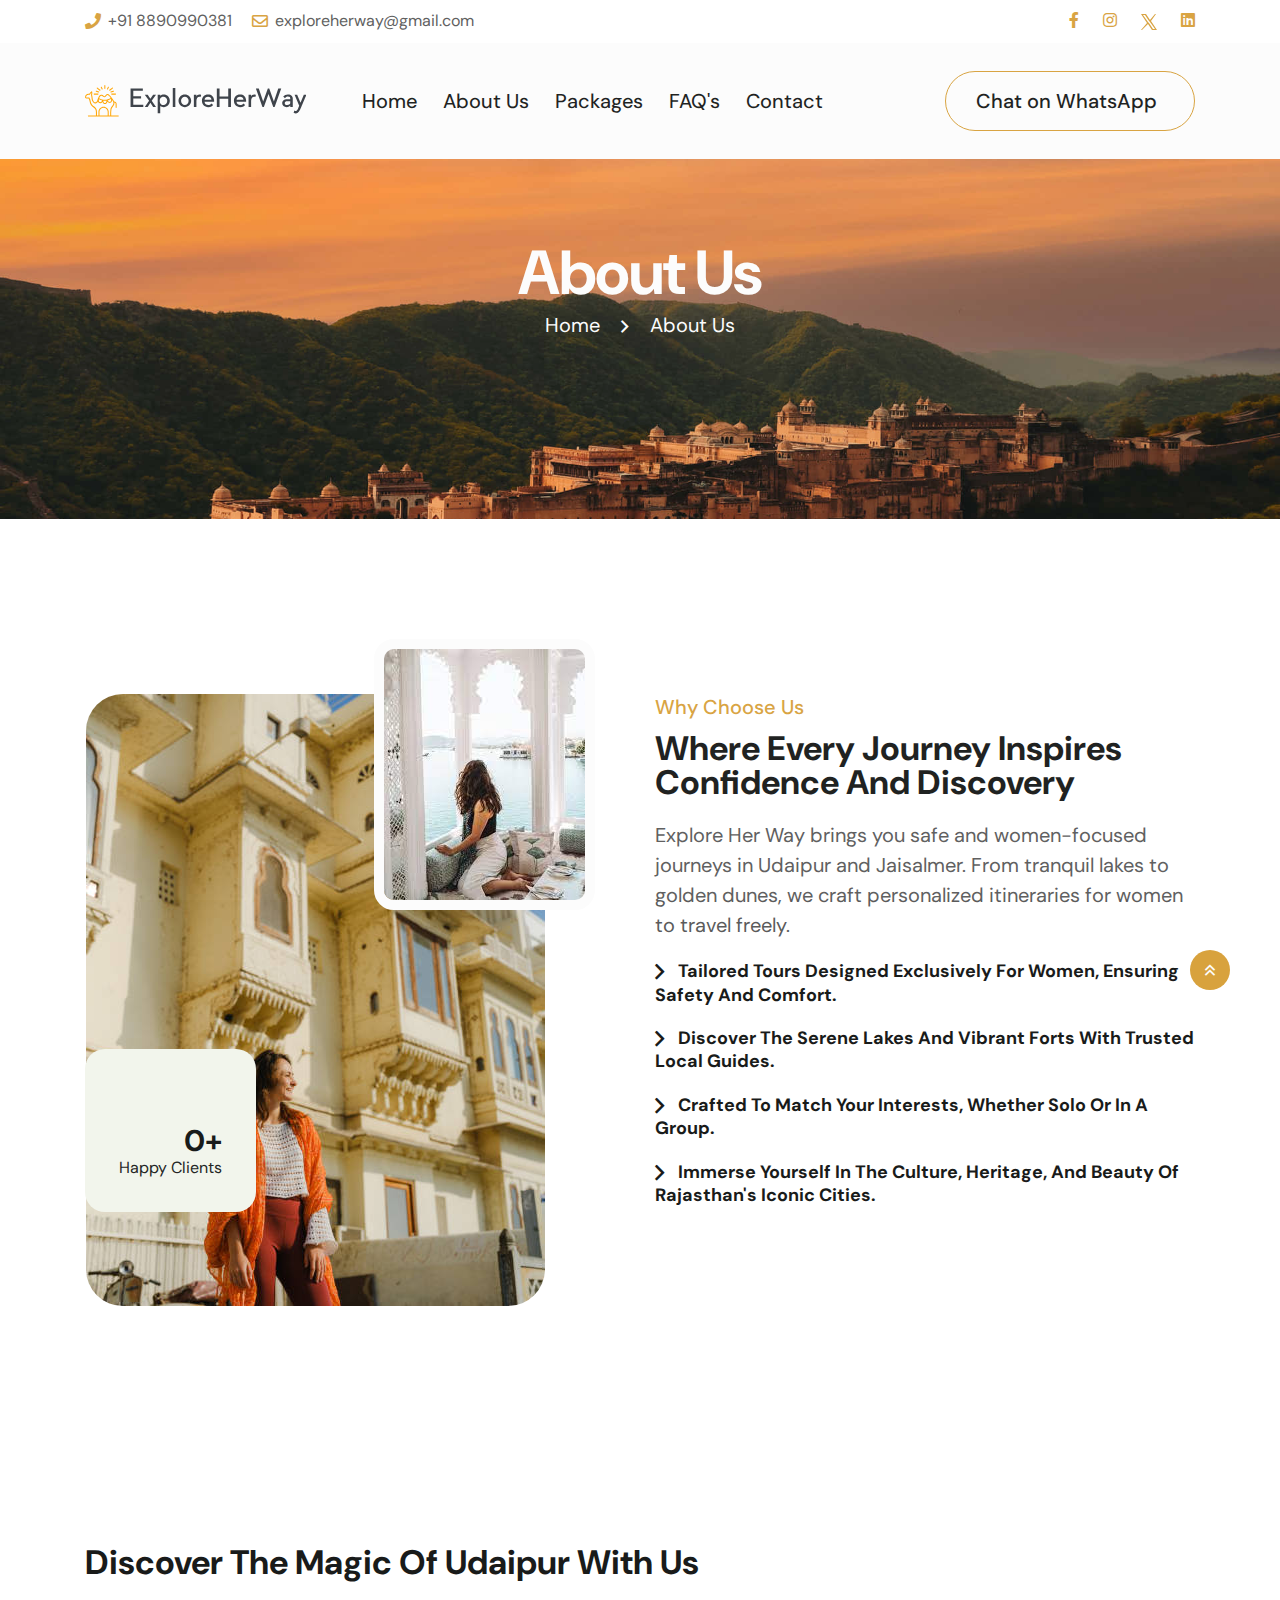
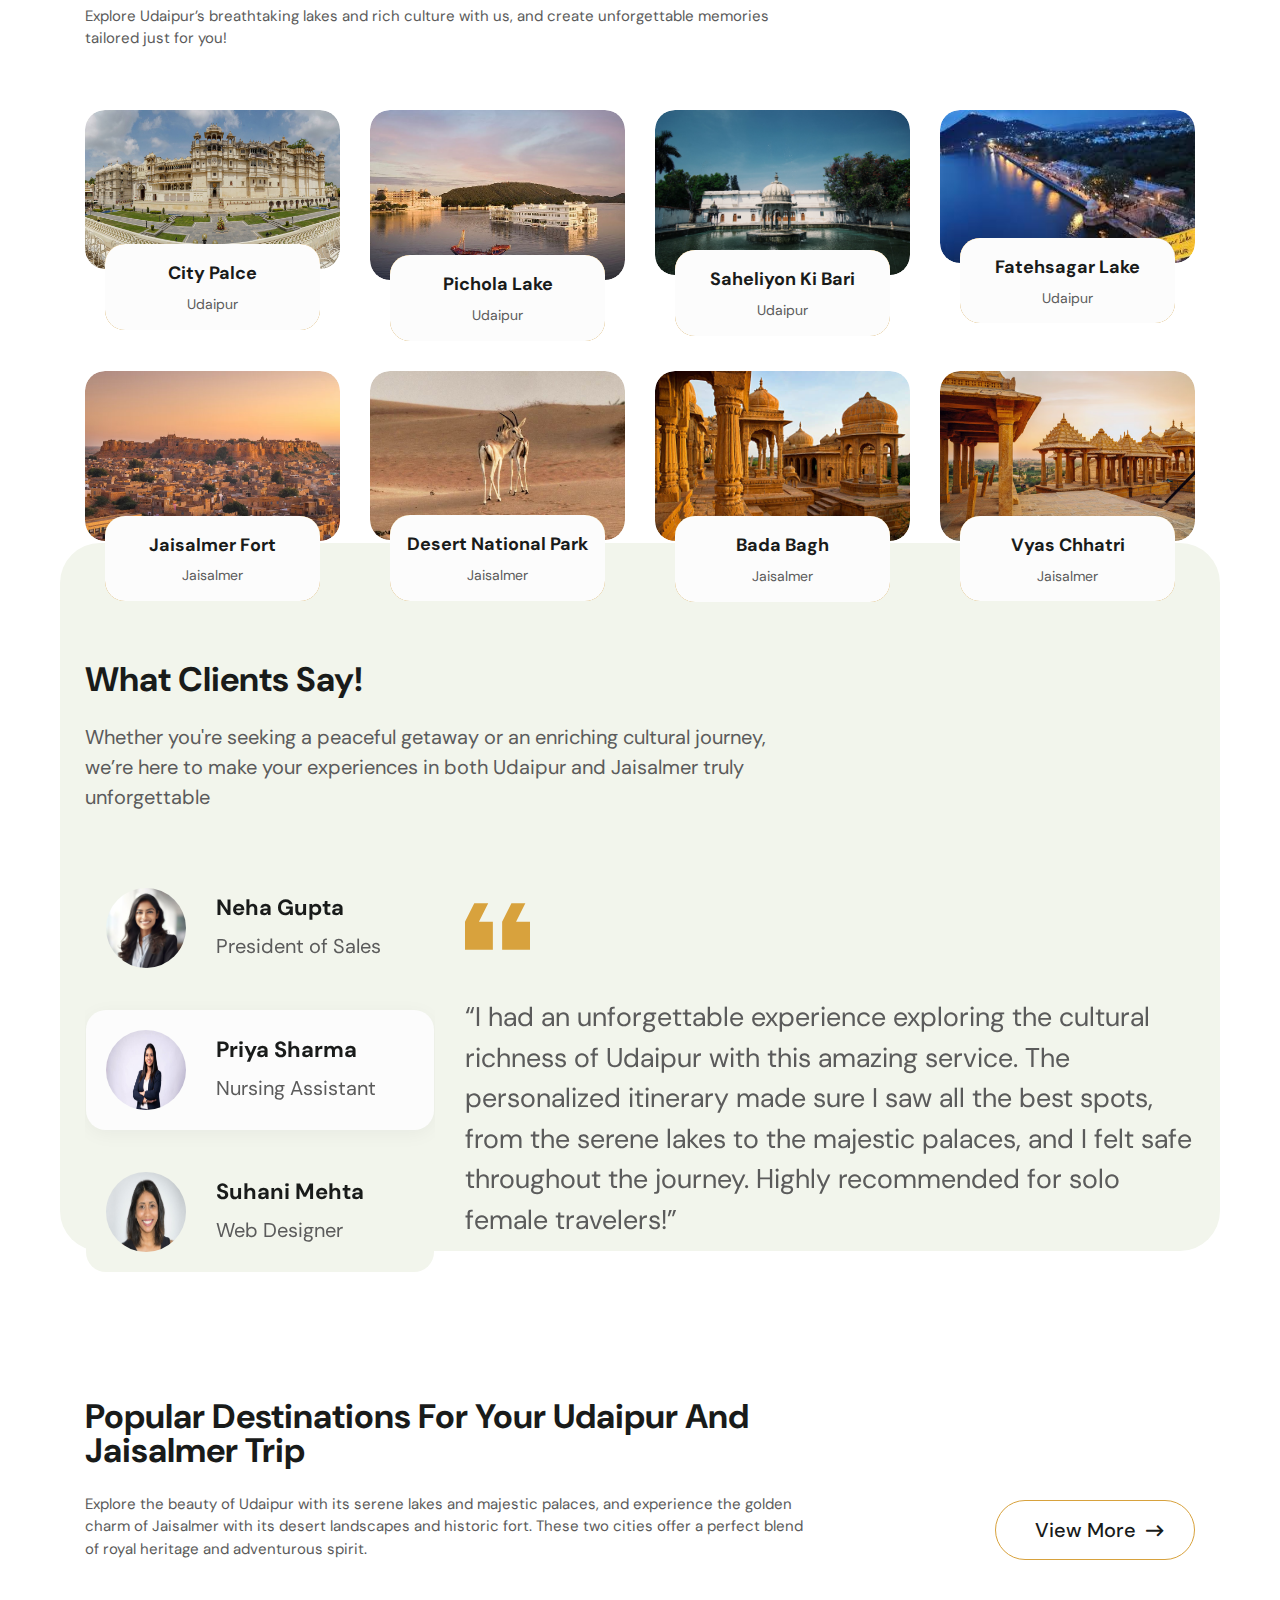
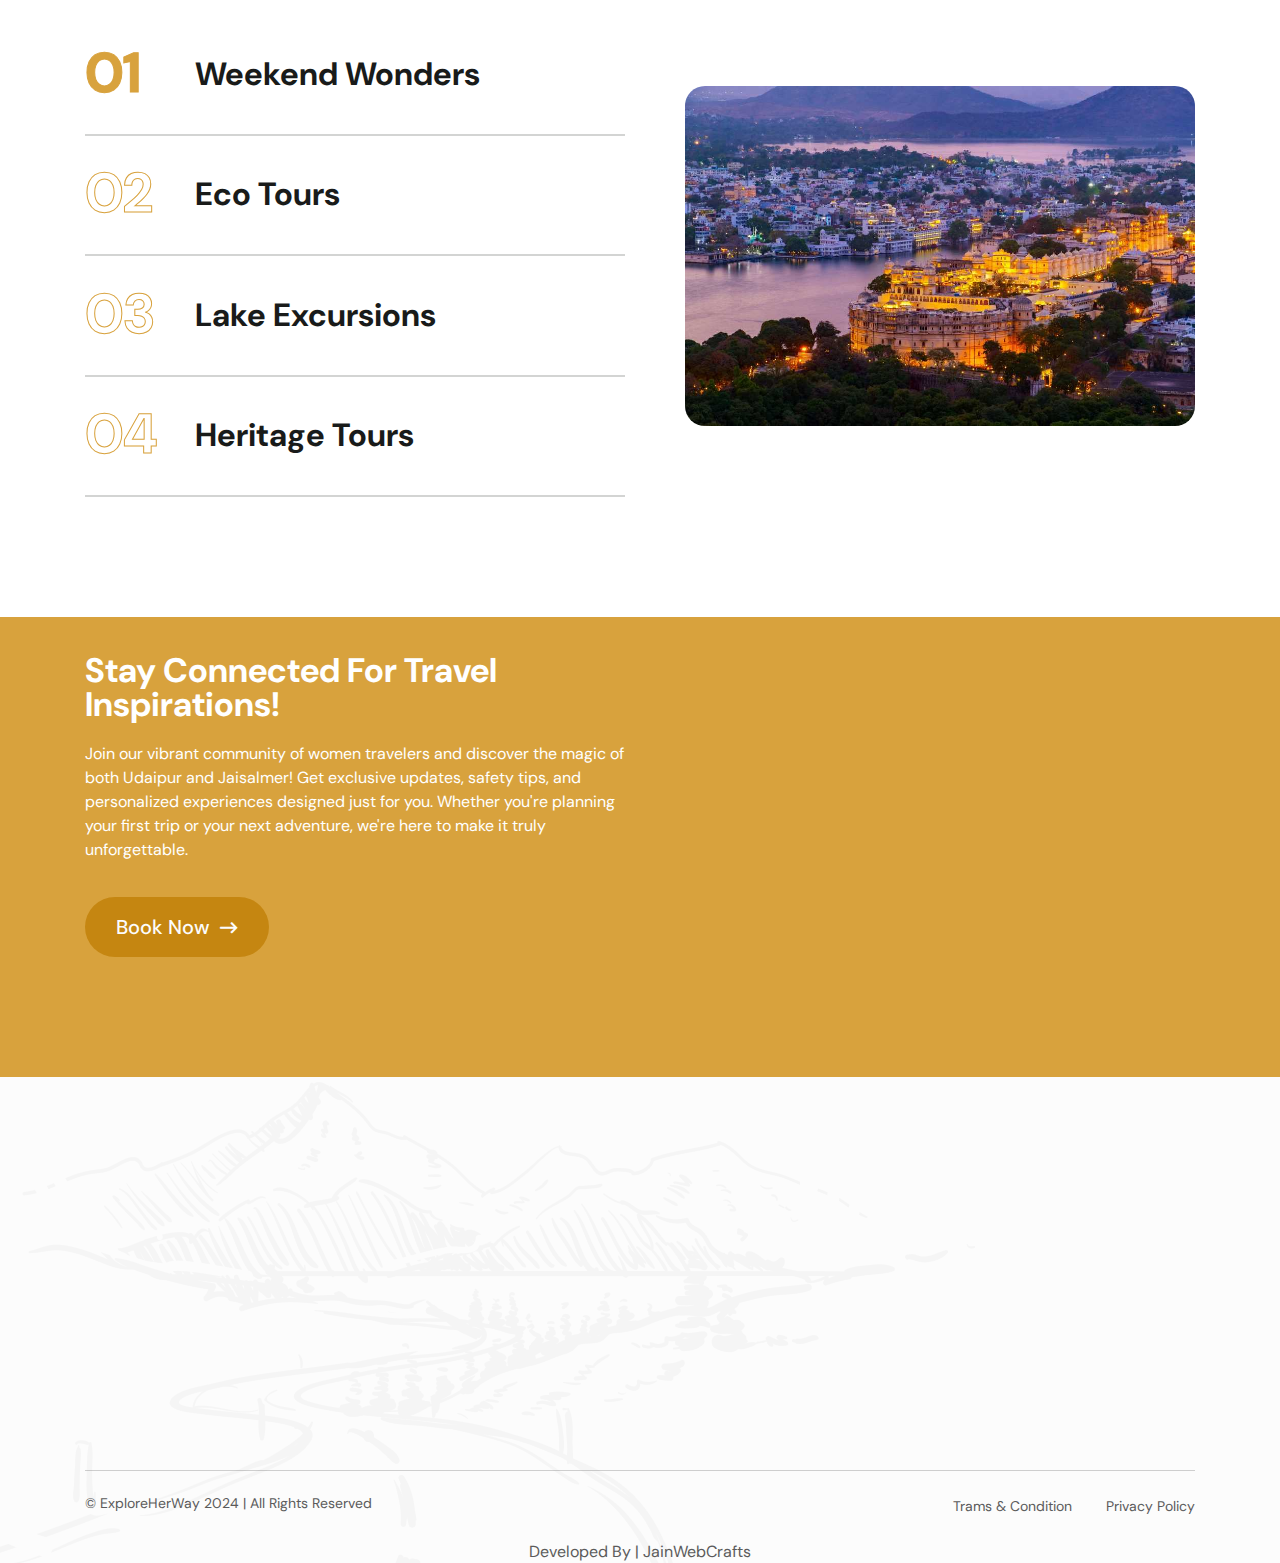
==== about.html @ bea1f0aa "updated" ====
<!DOCTYPE html><html class="no-js" lang="zxx"><head>
    <meta charset="utf-8">
    <meta http-equiv="x-ua-compatible" content="ie=edge">
    <title>Explore Her Way</title>
    <meta name="description" content="">
    <meta name="viewport" content="width=device-width, initial-scale=1">
 
 
 
    <!-- Place favicon.ico in the root directory -->
    <link rel="shortcut icon" type="image/x-icon" href="images/favicon.png">
 
    <!-- CSS here -->
    <link rel="stylesheet" href="css/bootstrap.min.css">
    <link rel="stylesheet" href="css/animate.css">
    <link rel="stylesheet" href="css/slick.css">
    <link rel="stylesheet" href="css/daterangepicker.min.css">
    <link rel="stylesheet" href="css/nice-select.css">
    <link rel="stylesheet" href="css/swiper-bundle.css">
    <link rel="stylesheet" href="css/font-awesome-pro.css">
    <link rel="stylesheet" href="css/magnific-popup.css">
    <link rel="stylesheet" href="css/spacing.css">
    <link rel="stylesheet" href="css/style.css">
 
 </head>
 
 <body>
 
    <!-- preloader -->
    <div id="preloader">
       <div class="preloader">
          <span></span>
          <span></span>
       </div>
    </div>
    <!-- preloader end  -->
 
    <!-- back-to-top-start  -->
    <button class="scroll-top scroll-to-target" data-target="html">
       <i class="far fa-angle-double-up"></i>
    </button>
    <!-- back-to-top-end  -->
 
    <!-- it-offcanvus-area-start -->
    <div class="it-offcanvas-area">
        <div class="it-offcanvas">
          <div class="it-offcanvas__close-btn">
            <button class="close-btn"><i class="fal fa-times"></i></button>
          </div>
          <div class="it-offcanvas__logo">
           <a href="index.html">
            <svg width="221.43334655761723" height="31.59240764924345" viewBox="0 0 369.54838709677415 52.724323019901966" class="looka-1j8o68f"><defs id="SvgjsDefs1482"></defs><g id="SvgjsG1483" featurekey="PG4fjM-0" transform="matrix(0.7023014173974478,0,0,0.7023014173974478,-5.4846629229982415,-7.348306525126509)" fill="#00adb5"><path xmlns="http://www.w3.org/2000/svg" d="M86.9728928,83.1013336H70.006485c-0.084053-4.8187256-0.2182312-9.8490067,0.5590744-14.5916824  c0.4313126-2.6311798,1.8666458-4.4829788,3.3863831-6.4434853c2.057579-2.654541,4.1793137-5.3941383,3.6403885-9.9497185  c1.6263123,0.1618996,2.9005432,1.5376663,2.9005432,3.2056808v8.7154083c0,0.6725998,0.5452728,1.2178802,1.2178802,1.2178802  c0.6725998,0,1.2178802-0.5452805,1.2178802-1.2178802v-8.7154083c0-3.2288361-2.7116699-5.8161659-5.9488754-5.6486168  c-1.1232376-2.7389679-3.8681946-6.7114182-6.1646576-9.6251106c-2.8253708-3.5848198-6.6883621-7.8827095-9.0473442-8.0006027  c-4.4622536-0.2212658-5.3459587,5.2627869-7.4898796,5.2038269c-0.7560539-0.0197945-1.5626564-0.62957-2.4963455-1.3359528  c-1.6850777-1.2744064-3.992878-3.0197639-7.4556313-1.8086395c-3.0735626,1.0748177-5.4233398,5.9070702-6.98843,11.5420647  c-1.0744934,3.8675499-2.0463905,6.380764-5.6284504,6.0918808c-2.5244541-0.2037773-4.5657768-3.9776497-5.3220253-6.464592  c-0.6973667-2.2932968-0.6311779-4.8295059-1.0473728-7.287075c-0.2085209-1.2313728-0.4931831-2.5030174-0.8471527-3.7850571  c0.7869396-2.7232304,0.8658257-5.2653694,0.2424431-7.7607403c-0.2099991-0.8408833-1.210556-1.1996422-1.906868-0.6831417  c-1.9892139,1.4746437-3.6275425,3.364624-4.8780613,5.6258831h-2.0375404c-4.4700499,0-8.1028862,3.6276226-8.1028862,8.1245022  c0,1.5782127,1.2839866,2.8622322,2.8622336,2.8622322h5.5524511c3.5225105,5.6093025,1.6776924,9.6749306,5.9337826,15.988533  c3.2933025,4.8854332,8.6824436,5.4401932,10.6341934,10.6879311c1.2006683,3.2283936,1.0469208,9.4670715,0.928997,14.0515594  H15.604722c-0.6726036,0-1.2178793,0.5452728-1.2178793,1.2178802c0,0.6725998,0.5452757,1.2178802,1.2178793,1.2178802  l71.3678436,0.0000458c0.6725998,0,1.2178802-0.5452957,1.2178802-1.2178802  C88.1904449,83.6463394,87.6456223,83.1013336,86.9728928,83.1013336L86.9728928,83.1013336z M69.5912247,44.1004372  c0.5042267,1.7285843,0.3630981,3.4608994-0.3871078,4.7528458c-1.7284088,2.9764862-5.7495575,1.9558601-7.4981804-1.7568398  c2.6191139-0.7013283,5.2126122-1.8141785,7.7755165-3.3373756C69.5202484,43.8719902,69.5576324,43.9855003,69.5912247,44.1004372  L69.5912247,44.1004372z M40.7896347,44.7197762c0.0420761-0.149231,0.0894928-0.2966614,0.1399765-0.4424858  c2.5528717,1.3388901,5.0932579,2.316761,7.6176796,2.931881c-0.9946327,2.6593666-3.3415985,4.4228935-5.3632736,3.9225998  c-1.0317841-0.2551079-1.6493721-0.9983673-1.985817-1.576931C40.4507523,48.2697144,40.2981262,46.4623566,40.7896347,44.7197762  L40.7896347,44.7197762z M54.9518127,47.9941292c1.2831421,0,2.5611534-0.0969429,3.8337593-0.2883797  c-0.0214539,3.0434532-1.7383461,5.6039581-3.7691307,5.6039581c-2.0255852,0-3.7384338-2.5472031-3.7686691-5.5803986  C52.4867783,47.9051437,53.7215919,47.9941292,54.9518127,47.9941292L54.9518127,47.9941292z M45.130249,36.4065819  c2.2306824-0.7800674,3.5984421,0.2542801,5.1822281,1.4520416c1.162178,0.8791428,2.3641777,1.7880173,3.9021034,1.8281593  c3.9649506,0.1069794,4.558567-5.3938828,7.4307861-5.2060661c0.7360802,0.0594177,3.4130287,2.234417,7.0984001,6.8760605  c-8.9284897,5.5303497-17.9399261,5.6404648-27.4802399,0.3332176C42.5138512,38.7238655,43.871254,36.8468285,45.130249,36.4065819  L45.130249,36.4065819z M35.0756111,68.2006454c-2.2902145-6.1580391-7.9512043-6.8298149-10.8973904-11.2003899  c-4.0284252-5.976017-1.9537315-10.147377-6.2871017-16.529068c-0.2267075-0.3338661-0.6040611-0.5337639-1.0076237-0.5337639  l-6.2114296-0.0000458c-0.2351675,0-0.4264259-0.18993-0.4264259-0.4478798c0-3.1249886,2.5423164-5.6672554,5.6671124-5.6672554  h2.7714767c0.460022,0,0.8807812-0.2593307,1.0878391-0.6701698c0.7942142-1.57724,1.756855-2.9229488,2.9172344-4.072464  c0.0948334,1.5205669-0.1138325,3.0916519-0.6280937,4.7541771c-0.0698261,0.2257347-0.0723915,0.4668427-0.0076313,0.6942024  c0.7220821,2.5320511,0.9773693,4.1036263,1.2079906,6.6210976c0.1431904,1.5629654,0.2913189,3.1793404,0.7952194,4.8361664  c0.8778439,2.8869133,3.4361057,7.8591461,7.4564133,8.183754c3.8508892,0.3107109,5.8548298-1.7355003,7.0563259-4.5021706  c0.8691521,2.3460884,2.8366394,3.9845505,5.3083992,3.9844666c1.9895401-0.0001945,3.9719467-1.0909233,5.4139519-2.8773346  c0.9392586,2.9172325,3.1512642,4.9714508,5.7244186,4.9714508c2.7204704,0,5.0359001-2.2966118,5.8717194-5.4811974  c1.7513809,2.0374603,4.30867,3.1931114,6.7698746,2.6045113c2.9812317-0.7129707,4.6023788-3.5852394,4.6604843-6.57761  c1.4953918,2.2885056,2.5238037,4.2416878,2.7241898,5.2724953c1.4358826,7.3865051-5.6759186,9.2006683-6.8808212,16.5519981  c-0.8129883,4.9602814-0.6759949,10.0550003-0.5913925,14.9856262l-3.4979782,0.0000916v-8.8677216  c0-6.7164383-5.4641113-12.1807442-12.1807251-12.1807442s-12.1807442,5.4643059-12.1807442,12.1807442v8.8677216h-3.5529747  C36.2876434,78.0683289,36.4346199,71.8544617,35.0756111,68.2006454L35.0756111,68.2006454z M61.6367607,83.1013336H42.1470375  v-8.8677216c0-5.3733597,4.3715782-9.7449341,9.7449341-9.7449341c5.3733406,0,9.7449188,4.3715744,9.7449188,9.7449341  l0.0000496,8.8677216H61.6367607L61.6367607,83.1013336z M28.0774345,32.1361847  c0-0.6726017,0.5452766-1.2178783,1.2178802-1.2178783l9.377327-0.0000477c0.6726036,0,1.2178764,0.5452747,1.2178764,1.2178802  c0,0.6726036-0.5452728,1.2178764-1.2178764,1.2178764l-9.377327,0.0000496  C28.6225662,33.3540649,28.0774345,32.8087883,28.0774345,32.1361847L28.0774345,32.1361847z M35.8381577,16.9116611  c0.4199486-0.5254803,1.1865387-0.610733,1.7116966-0.1907864l6.6307259,5.3009319  c0.8994904,0.7190933,0.3818207,2.1691532-0.7612495,2.1691532c-0.2667999,0-0.5352554-0.0871849-0.7596588-0.2667999  l-6.6307106-5.3009319C35.5035133,18.203476,35.4180832,17.4370136,35.8381577,16.9116611L35.8381577,16.9116611z   M53.6639137,18.8875751v-7.2065153c0-0.6726027,0.5452919-1.2178793,1.2178802-1.2178793  c0.6726036,0,1.2178764,0.5452766,1.2178764,1.2178793v7.2065153c0,0.6726036-0.5452728,1.2178802-1.2178764,1.2178802  C54.2092056,20.1054554,53.6639137,19.5601788,53.6639137,18.8875751L53.6639137,18.8875751z M65.3925858,23.7335014  c-0.4200745-0.5253029-0.3346939-1.291748,0.1907883-1.7116947l6.6307297-5.3009319  c0.5253067-0.4200764,1.2917633-0.3346939,1.7116928,0.1907864c0.4200821,0.5253029,0.3346939,1.2917652-0.1907806,1.7116966  l-6.6307297,5.3009472C66.5810089,24.3426762,65.8144531,24.2613373,65.3925858,23.7335014L65.3925858,23.7335014z   M71.0915146,30.9182587h9.3771439c0.6726074,0,1.2178802,0.5452747,1.2178802,1.2178802  c0,0.6726036-0.5452728,1.2178764-1.2178802,1.2178764l-9.3771439,0.0000496c-0.6726074,0-1.2178802-0.5452766-1.2178802-1.2178802  C69.8736343,31.463583,70.4189072,30.9182587,71.0915146,30.9182587L71.0915146,30.9182587z M33.3093185,25.0041885  c0.2111053-0.6386795,0.9000931-0.9851952,1.5386276-0.7741108l5.9007683,1.9507446  c1.308197,0.4324188,0.986805,2.374588-0.3820953,2.374588c-0.1266785,0-0.2556114-0.0199738-0.3824348-0.0618687  l-5.900753-1.9507275C33.4447517,26.3316631,33.0982361,25.6428528,33.3093185,25.0041885L33.3093185,25.0041885z   M45.3346596,16.3832741l2.1134567,4.0728054c0.2169456,0.41782,0.6418953,0.657177,1.0821381,0.657177  c0.8935966,0,1.5055656-0.9589062,1.0798836-1.7790871l-2.1136475-4.0728045  c-0.309639-0.5971098-1.0447617-0.829793-1.6418724-0.5199604C45.2575111,15.0510588,45.024826,15.7863588,45.3346596,16.3832741  L45.3346596,16.3832741z M60.1067429,19.3848019l2.1363373-4.1299648c0.3090019-0.597435,1.0436554-0.8312712,1.6412201-0.5222178  c0.597435,0.3090048,0.8312683,1.0439806,0.5222168,1.6412191l-2.1363373,4.1299667  c-0.3123627,0.6038818-1.0502777,0.8280067-1.6412201,0.5222664C60.0315742,20.7172127,59.7977409,19.9822369,60.1067429,19.3848019  L60.1067429,19.3848019z M69.0071411,26.1679783l5.8978806-1.9562664c0.6393127-0.2117348,1.327652,0.1342773,1.5394058,0.7724876  c0.211731,0.6385021-0.1341324,1.3276691-0.7724915,1.5394039l-5.8978806,1.9562645  c-0.6293259,0.2086983-1.3245621-0.1250687-1.5394363-0.7726154C68.0227432,27.0690746,68.3688049,26.3799076,69.0071411,26.1679783  z" style="fill-rule: evenodd; clip-rule: evenodd;"></path></g><g id="SvgjsG1484" featurekey="jxYttZ-0" transform="matrix(2.053360413000689,0,0,2.053360413000689,72.30395086495135,-4.486524873074732)" fill="#393e46"><path d="M4.02 18.16 l8.14 0 l0 1.84 l-10.36 0 l0 -15 l9.98 0 l0 1.84 l-7.76 0 l0 4.44 l6.34 0 l0 1.86 l-6.34 0 l0 5.02 z M22.5 10.12 l-3.5 4.94 l3.5 4.94 l-2.36 0 l-2.2 -3.3 l-2.22 3.3 l-2.36 0 l3.52 -4.94 l-3.52 -4.94 l2.36 0 l2.22 3.3 l2.2 -3.3 l2.36 0 z M33.72 15.08 c0 2.94 -2.12 5.12 -4.96 5.12 c-0.96 0 -2.18 -0.4 -2.84 -0.94 l0 5.84 l-2.06 0 l0 -14.98 l2.06 0 l0 0.78 c0.78 -0.6 1.88 -0.96 2.84 -0.96 c2.84 0 4.96 2.2 4.96 5.14 z M31.64 15.08 c0 -2.02 -1.38 -3.44 -3.08 -3.44 c-1.12 0 -2.1 0.5 -2.64 1.58 c-0.26 0.54 -0.42 1.18 -0.42 1.86 s0.16 1.32 0.42 1.86 c0.54 1.06 1.52 1.58 2.64 1.58 c1.7 0 3.08 -1.44 3.08 -3.44 z M38.199999999999996 4.619999999999999 l0 15.38 l-2.08 0 l0 -15.38 l2.08 0 z M45.94 11.64 c-1.7 0 -3.08 1.42 -3.08 3.44 c0 2 1.38 3.44 3.08 3.44 s3.08 -1.44 3.08 -3.44 c0 -2.02 -1.38 -3.44 -3.08 -3.44 z M45.94 9.94 c2.84 0 5.14 2.2 5.14 5.14 s-2.3 5.12 -5.14 5.12 s-5.14 -2.18 -5.14 -5.12 s2.3 -5.14 5.14 -5.14 z M59.22 10.24 l-0.44 1.62 c-0.14 -0.08 -0.58 -0.22 -0.94 -0.22 c-1.7 0 -2.5 1.62 -2.5 3.62 l0 4.74 l-2.06 0 l0 -9.88 l2.06 0 l0 1.4 c0.24 -0.92 1.3 -1.58 2.48 -1.58 c0.54 0 1.12 0.14 1.4 0.3 z M69.74 15.08 l0 0.74 l-7.78 0 c0 1.82 1.74 2.7 3.02 2.7 c0.94 0 1.98 -0.5 2.54 -1.3 l1.42 1.28 c-0.66 0.9 -1.74 1.7 -3.96 1.7 c-3.2 0 -5.16 -2.18 -5.16 -5.12 s1.9 -5.14 4.96 -5.14 s4.46 1.7 4.88 4.18 c0.06 0.32 0.08 0.64 0.08 0.96 z M62 14.120000000000001 l5.58 0 c0 -1.6 -1.28 -2.48 -2.8 -2.48 s-2.78 1.02 -2.78 2.48 z M81.22 5 l2.22 0 l0 15 l-2.22 0 l0 -6.58 l-7.06 0 l0 6.58 l-2.22 0 l0 -15 l2.22 0 l0 6.58 l7.06 0 l0 -6.58 z M95.75999999999999 15.08 l0 0.74 l-7.78 0 c0 1.82 1.74 2.7 3.02 2.7 c0.94 0 1.98 -0.5 2.54 -1.3 l1.42 1.28 c-0.66 0.9 -1.74 1.7 -3.96 1.7 c-3.2 0 -5.16 -2.18 -5.16 -5.12 s1.9 -5.14 4.96 -5.14 s4.46 1.7 4.88 4.18 c0.06 0.32 0.08 0.64 0.08 0.96 z M88.02 14.120000000000001 l5.58 0 c0 -1.6 -1.28 -2.48 -2.8 -2.48 s-2.78 1.02 -2.78 2.48 z M103.7 10.24 l-0.44 1.62 c-0.14 -0.08 -0.58 -0.22 -0.94 -0.22 c-1.7 0 -2.5 1.62 -2.5 3.62 l0 4.74 l-2.06 0 l0 -9.88 l2.06 0 l0 1.4 c0.24 -0.92 1.3 -1.58 2.48 -1.58 c0.54 0 1.12 0.14 1.4 0.3 z M110.18 20 l-1.14 0 l-5.34 -15 l2.36 0 l3.58 10.58 l3.78 -10.58 l1.14 0 l3.78 10.58 l3.58 -10.58 l2.38 0 l-5.34 15 l-1.14 0 l-3.82 -10.54 z M129.72 9.92 c2.84 0 3.98 1.72 3.98 3.18 l0 6.9 l-2.06 0 l0 -1.08 c-0.72 0.98 -2 1.26 -2.8 1.26 c-2.26 0 -3.74 -1.32 -3.74 -3.08 c0 -2.46 1.84 -3.34 3.74 -3.34 l2.8 0 l0 -0.66 c0 -0.62 -0.24 -1.48 -1.92 -1.48 c-0.94 0 -1.8 0.5 -2.36 1.28 l-1.42 -1.28 c0.94 -1.04 2.28 -1.7 3.78 -1.7 z M131.64000000000001 16.92 l0 -1.48 l-2.52 0 c-1.22 0 -2.08 0.62 -1.94 1.74 c0.12 0.94 0.88 1.32 1.94 1.32 c1.9 0 2.52 -0.9 2.52 -1.58 z M144.76000000000002 10.12 c0 0 -2.5 5.92 -4.16 9.88 c-1.4 3.32 -2.5 5.32 -4.36 5.32 c-0.58 0 -1.32 -0.28 -1.86 -0.6 l0.62 -1.8 c0.16 0.14 0.52 0.34 0.76 0.4 c1.54 0.44 2.5 -2.78 3.16 -4.36 l-3.74 -8.84 l2.08 0 l2.72 6.48 l2.7 -6.48 l2.08 0 z"></path></g></svg> /></a>
          </div>
          <div class="it-offcanvas__text">
            <p>
              Suspendisse interdum consectetur libero id. Fermentum leo vel orci
              porta non. Euismod viverra nibh cras pulvinar suspen.
            </p>
          </div>
          <div class="it-menu-mobile"></div>
          <div class="it-offcanvas__info">
            <h3 class="it-offcanvas-title">Get In Touch</h3>
            <div class="it-info-wrapper mb-20 d-flex align-items-center">
              <div class="it-offcanvas__info-icon">
                <a href="#"><i class="fal fa-envelope"></i></a>
              </div>
              <div class="it-offcanvas__info-address">
                <span>Email</span>
                <a href="maito:hello@yourmail.com">hello@yourmail.com</a>
              </div>
            </div>
            <div class="it-info-wrapper mb-20 d-flex align-items-center">
              <div class="it-offcanvas__info-icon">
                <a href="#"><i class="fal fa-phone-alt"></i></a>
              </div>
              <div class="it-offcanvas__info-address">
                <span>Phone</span>
                <a href="tel:(00)45611227890">(00) 456 1122 7890</a>
              </div>
            </div>
            <div class="it-info-wrapper mb-20 d-flex align-items-center">
              <div class="it-offcanvas__info-icon">
                <a href="#"><i class="fas fa-map-marker-alt"></i></a>
              </div>
              <div class="it-offcanvas__info-address">
                <span>Location</span>
                <a
                  href="htits://www.google.com/maps/@37.4801311,22.8928877,3z"
                  target="_blank"
                  >Riverside 255, San Francisco, USA
                </a>
              </div>
            </div>
          </div>
        </div>
      </div>
      <div class="body-overlay"></div>
      <!-- it-offcanvus-area-end -->
 
      <header class="tr-header-height">
        <!-- header-top-area-start -->
        <div class="tr-header-top-area tr-header-top-ptb d-none d-md-block">
          <div class="container container-1790">
            <div class="row">
              <div class="col-md-8">
                <div class="tr-header-top-list-box">
                  <ul>
                    <li>
                       <span>
                          <a href="tel:+91 9057518671" style="text-decoration: none; color: inherit;"
                          ><i class="fa-solid fa-phone"></i> +91 8890990381 </a
                        >
                       </span>
                    </li>
                    <li>
                       <span>
                          <a href="mailto: mahaveersuntch@gmail.com" style="text-decoration: none; color: inherit;"
                      ><i class="fa-regular fa-envelope"></i>
                      exploreherway@gmail.com</a
                    >
                       </span>
                    </li>
                  </ul>
                </div>
              </div>
              <div class="col-md-4">
                <div class="tr-header-top-social-box text-end">
                  <a href="#"><i class="fa-brands fa-facebook-f"></i></a>
                  <a href="#"><i class="fa-brands fa-instagram"></i></a>
                  <a href="#">
                    <svg
                      width="16"
                      height="16"
                      viewBox="0 0 16 16"
                      fill="none"
                      xmlns="http://www.w3.org/2000/svg"
                    >
                      <path
                        d="M9.99414 7L14.9941 0L13.9941 0L8.99414 6L4.99414 0L-0.00585938 0L5.99414 9L-0.00585938 16H0.994141L6.99414 10L10.9941 16H15.9941L9.99414 7ZM7.99414 9L6.99414 8L1.99414 1H3.99414L7.99414 7L8.99414 8L13.9941 15H11.9941L7.99414 9Z"
                        fill="currentcolor"
                      ></path>
                    </svg>
                  </a>
                  <a href="#"><i class="fa-brands fa-linkedin"></i></a>
                </div>
              </div>
            </div>
          </div>
        </div>
        <!-- header-top-area-end -->
  
        <!-- header-area-start -->
        <div
          id="header-sticky"
          class="tr-header-area tr-header-ptb tr-header-style-2 white-bg"
        >
          <div class="container container-1790">
            <div class="row align-items-center">
              <div class="col-xxl-3 col-xl-2 col-6">
                <div class="tr-header-logo">
        <svg width="221.43334655761723" height="31.59240764924345" viewBox="0 0 369.54838709677415 52.724323019901966" class="looka-1j8o68f"><defs id="SvgjsDefs1482"></defs><g id="SvgjsG1483" featurekey="PG4fjM-0" transform="matrix(0.7023014173974478,0,0,0.7023014173974478,-5.4846629229982415,-7.348306525126509)" fill="#FFA500"><path xmlns="http://www.w3.org/2000/svg" d="M86.9728928,83.1013336H70.006485c-0.084053-4.8187256-0.2182312-9.8490067,0.5590744-14.5916824  c0.4313126-2.6311798,1.8666458-4.4829788,3.3863831-6.4434853c2.057579-2.654541,4.1793137-5.3941383,3.6403885-9.9497185  c1.6263123,0.1618996,2.9005432,1.5376663,2.9005432,3.2056808v8.7154083c0,0.6725998,0.5452728,1.2178802,1.2178802,1.2178802  c0.6725998,0,1.2178802-0.5452805,1.2178802-1.2178802v-8.7154083c0-3.2288361-2.7116699-5.8161659-5.9488754-5.6486168  c-1.1232376-2.7389679-3.8681946-6.7114182-6.1646576-9.6251106c-2.8253708-3.5848198-6.6883621-7.8827095-9.0473442-8.0006027  c-4.4622536-0.2212658-5.3459587,5.2627869-7.4898796,5.2038269c-0.7560539-0.0197945-1.5626564-0.62957-2.4963455-1.3359528  c-1.6850777-1.2744064-3.992878-3.0197639-7.4556313-1.8086395c-3.0735626,1.0748177-5.4233398,5.9070702-6.98843,11.5420647  c-1.0744934,3.8675499-2.0463905,6.380764-5.6284504,6.0918808c-2.5244541-0.2037773-4.5657768-3.9776497-5.3220253-6.464592  c-0.6973667-2.2932968-0.6311779-4.8295059-1.0473728-7.287075c-0.2085209-1.2313728-0.4931831-2.5030174-0.8471527-3.7850571  c0.7869396-2.7232304,0.8658257-5.2653694,0.2424431-7.7607403c-0.2099991-0.8408833-1.210556-1.1996422-1.906868-0.6831417  c-1.9892139,1.4746437-3.6275425,3.364624-4.8780613,5.6258831h-2.0375404c-4.4700499,0-8.1028862,3.6276226-8.1028862,8.1245022  c0,1.5782127,1.2839866,2.8622322,2.8622336,2.8622322h5.5524511c3.5225105,5.6093025,1.6776924,9.6749306,5.9337826,15.988533  c3.2933025,4.8854332,8.6824436,5.4401932,10.6341934,10.6879311c1.2006683,3.2283936,1.0469208,9.4670715,0.928997,14.0515594  H15.604722c-0.6726036,0-1.2178793,0.5452728-1.2178793,1.2178802c0,0.6725998,0.5452757,1.2178802,1.2178793,1.2178802  l71.3678436,0.0000458c0.6725998,0,1.2178802-0.5452957,1.2178802-1.2178802  C88.1904449,83.6463394,87.6456223,83.1013336,86.9728928,83.1013336L86.9728928,83.1013336z M69.5912247,44.1004372  c0.5042267,1.7285843,0.3630981,3.4608994-0.3871078,4.7528458c-1.7284088,2.9764862-5.7495575,1.9558601-7.4981804-1.7568398  c2.6191139-0.7013283,5.2126122-1.8141785,7.7755165-3.3373756C69.5202484,43.8719902,69.5576324,43.9855003,69.5912247,44.1004372  L69.5912247,44.1004372z M40.7896347,44.7197762c0.0420761-0.149231,0.0894928-0.2966614,0.1399765-0.4424858  c2.5528717,1.3388901,5.0932579,2.316761,7.6176796,2.931881c-0.9946327,2.6593666-3.3415985,4.4228935-5.3632736,3.9225998  c-1.0317841-0.2551079-1.6493721-0.9983673-1.985817-1.576931C40.4507523,48.2697144,40.2981262,46.4623566,40.7896347,44.7197762  L40.7896347,44.7197762z M54.9518127,47.9941292c1.2831421,0,2.5611534-0.0969429,3.8337593-0.2883797  c-0.0214539,3.0434532-1.7383461,5.6039581-3.7691307,5.6039581c-2.0255852,0-3.7384338-2.5472031-3.7686691-5.5803986  C52.4867783,47.9051437,53.7215919,47.9941292,54.9518127,47.9941292L54.9518127,47.9941292z M45.130249,36.4065819  c2.2306824-0.7800674,3.5984421,0.2542801,5.1822281,1.4520416c1.162178,0.8791428,2.3641777,1.7880173,3.9021034,1.8281593  c3.9649506,0.1069794,4.558567-5.3938828,7.4307861-5.2060661c0.7360802,0.0594177,3.4130287,2.234417,7.0984001,6.8760605  c-8.9284897,5.5303497-17.9399261,5.6404648-27.4802399,0.3332176C42.5138512,38.7238655,43.871254,36.8468285,45.130249,36.4065819  L45.130249,36.4065819z M35.0756111,68.2006454c-2.2902145-6.1580391-7.9512043-6.8298149-10.8973904-11.2003899  c-4.0284252-5.976017-1.9537315-10.147377-6.2871017-16.529068c-0.2267075-0.3338661-0.6040611-0.5337639-1.0076237-0.5337639  l-6.2114296-0.0000458c-0.2351675,0-0.4264259-0.18993-0.4264259-0.4478798c0-3.1249886,2.5423164-5.6672554,5.6671124-5.6672554  h2.7714767c0.460022,0,0.8807812-0.2593307,1.0878391-0.6701698c0.7942142-1.57724,1.756855-2.9229488,2.9172344-4.072464  c0.0948334,1.5205669-0.1138325,3.0916519-0.6280937,4.7541771c-0.0698261,0.2257347-0.0723915,0.4668427-0.0076313,0.6942024  c0.7220821,2.5320511,0.9773693,4.1036263,1.2079906,6.6210976c0.1431904,1.5629654,0.2913189,3.1793404,0.7952194,4.8361664  c0.8778439,2.8869133,3.4361057,7.8591461,7.4564133,8.183754c3.8508892,0.3107109,5.8548298-1.7355003,7.0563259-4.5021706  c0.8691521,2.3460884,2.8366394,3.9845505,5.3083992,3.9844666c1.9895401-0.0001945,3.9719467-1.0909233,5.4139519-2.8773346  c0.9392586,2.9172325,3.1512642,4.9714508,5.7244186,4.9714508c2.7204704,0,5.0359001-2.2966118,5.8717194-5.4811974  c1.7513809,2.0374603,4.30867,3.1931114,6.7698746,2.6045113c2.9812317-0.7129707,4.6023788-3.5852394,4.6604843-6.57761  c1.4953918,2.2885056,2.5238037,4.2416878,2.7241898,5.2724953c1.4358826,7.3865051-5.6759186,9.2006683-6.8808212,16.5519981  c-0.8129883,4.9602814-0.6759949,10.0550003-0.5913925,14.9856262l-3.4979782,0.0000916v-8.8677216  c0-6.7164383-5.4641113-12.1807442-12.1807251-12.1807442s-12.1807442,5.4643059-12.1807442,12.1807442v8.8677216h-3.5529747  C36.2876434,78.0683289,36.4346199,71.8544617,35.0756111,68.2006454L35.0756111,68.2006454z M61.6367607,83.1013336H42.1470375  v-8.8677216c0-5.3733597,4.3715782-9.7449341,9.7449341-9.7449341c5.3733406,0,9.7449188,4.3715744,9.7449188,9.7449341  l0.0000496,8.8677216H61.6367607L61.6367607,83.1013336z M28.0774345,32.1361847  c0-0.6726017,0.5452766-1.2178783,1.2178802-1.2178783l9.377327-0.0000477c0.6726036,0,1.2178764,0.5452747,1.2178764,1.2178802  c0,0.6726036-0.5452728,1.2178764-1.2178764,1.2178764l-9.377327,0.0000496  C28.6225662,33.3540649,28.0774345,32.8087883,28.0774345,32.1361847L28.0774345,32.1361847z M35.8381577,16.9116611  c0.4199486-0.5254803,1.1865387-0.610733,1.7116966-0.1907864l6.6307259,5.3009319  c0.8994904,0.7190933,0.3818207,2.1691532-0.7612495,2.1691532c-0.2667999,0-0.5352554-0.0871849-0.7596588-0.2667999  l-6.6307106-5.3009319C35.5035133,18.203476,35.4180832,17.4370136,35.8381577,16.9116611L35.8381577,16.9116611z   M53.6639137,18.8875751v-7.2065153c0-0.6726027,0.5452919-1.2178793,1.2178802-1.2178793  c0.6726036,0,1.2178764,0.5452766,1.2178764,1.2178793v7.2065153c0,0.6726036-0.5452728,1.2178802-1.2178764,1.2178802  C54.2092056,20.1054554,53.6639137,19.5601788,53.6639137,18.8875751L53.6639137,18.8875751z M65.3925858,23.7335014  c-0.4200745-0.5253029-0.3346939-1.291748,0.1907883-1.7116947l6.6307297-5.3009319  c0.5253067-0.4200764,1.2917633-0.3346939,1.7116928,0.1907864c0.4200821,0.5253029,0.3346939,1.2917652-0.1907806,1.7116966  l-6.6307297,5.3009472C66.5810089,24.3426762,65.8144531,24.2613373,65.3925858,23.7335014L65.3925858,23.7335014z   M71.0915146,30.9182587h9.3771439c0.6726074,0,1.2178802,0.5452747,1.2178802,1.2178802  c0,0.6726036-0.5452728,1.2178764-1.2178802,1.2178764l-9.3771439,0.0000496c-0.6726074,0-1.2178802-0.5452766-1.2178802-1.2178802  C69.8736343,31.463583,70.4189072,30.9182587,71.0915146,30.9182587L71.0915146,30.9182587z M33.3093185,25.0041885  c0.2111053-0.6386795,0.9000931-0.9851952,1.5386276-0.7741108l5.9007683,1.9507446  c1.308197,0.4324188,0.986805,2.374588-0.3820953,2.374588c-0.1266785,0-0.2556114-0.0199738-0.3824348-0.0618687  l-5.900753-1.9507275C33.4447517,26.3316631,33.0982361,25.6428528,33.3093185,25.0041885L33.3093185,25.0041885z   M45.3346596,16.3832741l2.1134567,4.0728054c0.2169456,0.41782,0.6418953,0.657177,1.0821381,0.657177  c0.8935966,0,1.5055656-0.9589062,1.0798836-1.7790871l-2.1136475-4.0728045  c-0.309639-0.5971098-1.0447617-0.829793-1.6418724-0.5199604C45.2575111,15.0510588,45.024826,15.7863588,45.3346596,16.3832741  L45.3346596,16.3832741z M60.1067429,19.3848019l2.1363373-4.1299648c0.3090019-0.597435,1.0436554-0.8312712,1.6412201-0.5222178  c0.597435,0.3090048,0.8312683,1.0439806,0.5222168,1.6412191l-2.1363373,4.1299667  c-0.3123627,0.6038818-1.0502777,0.8280067-1.6412201,0.5222664C60.0315742,20.7172127,59.7977409,19.9822369,60.1067429,19.3848019  L60.1067429,19.3848019z M69.0071411,26.1679783l5.8978806-1.9562664c0.6393127-0.2117348,1.327652,0.1342773,1.5394058,0.7724876  c0.211731,0.6385021-0.1341324,1.3276691-0.7724915,1.5394039l-5.8978806,1.9562645  c-0.6293259,0.2086983-1.3245621-0.1250687-1.5394363-0.7726154C68.0227432,27.0690746,68.3688049,26.3799076,69.0071411,26.1679783  z" style="fill-rule: evenodd; clip-rule: evenodd;"></path></g><g id="SvgjsG1484" featurekey="jxYttZ-0" transform="matrix(2.053360413000689,0,0,2.053360413000689,72.30395086495135,-4.486524873074732)" fill="#393e46"><path d="M4.02 18.16 l8.14 0 l0 1.84 l-10.36 0 l0 -15 l9.98 0 l0 1.84 l-7.76 0 l0 4.44 l6.34 0 l0 1.86 l-6.34 0 l0 5.02 z M22.5 10.12 l-3.5 4.94 l3.5 4.94 l-2.36 0 l-2.2 -3.3 l-2.22 3.3 l-2.36 0 l3.52 -4.94 l-3.52 -4.94 l2.36 0 l2.22 3.3 l2.2 -3.3 l2.36 0 z M33.72 15.08 c0 2.94 -2.12 5.12 -4.96 5.12 c-0.96 0 -2.18 -0.4 -2.84 -0.94 l0 5.84 l-2.06 0 l0 -14.98 l2.06 0 l0 0.78 c0.78 -0.6 1.88 -0.96 2.84 -0.96 c2.84 0 4.96 2.2 4.96 5.14 z M31.64 15.08 c0 -2.02 -1.38 -3.44 -3.08 -3.44 c-1.12 0 -2.1 0.5 -2.64 1.58 c-0.26 0.54 -0.42 1.18 -0.42 1.86 s0.16 1.32 0.42 1.86 c0.54 1.06 1.52 1.58 2.64 1.58 c1.7 0 3.08 -1.44 3.08 -3.44 z M38.199999999999996 4.619999999999999 l0 15.38 l-2.08 0 l0 -15.38 l2.08 0 z M45.94 11.64 c-1.7 0 -3.08 1.42 -3.08 3.44 c0 2 1.38 3.44 3.08 3.44 s3.08 -1.44 3.08 -3.44 c0 -2.02 -1.38 -3.44 -3.08 -3.44 z M45.94 9.94 c2.84 0 5.14 2.2 5.14 5.14 s-2.3 5.12 -5.14 5.12 s-5.14 -2.18 -5.14 -5.12 s2.3 -5.14 5.14 -5.14 z M59.22 10.24 l-0.44 1.62 c-0.14 -0.08 -0.58 -0.22 -0.94 -0.22 c-1.7 0 -2.5 1.62 -2.5 3.62 l0 4.74 l-2.06 0 l0 -9.88 l2.06 0 l0 1.4 c0.24 -0.92 1.3 -1.58 2.48 -1.58 c0.54 0 1.12 0.14 1.4 0.3 z M69.74 15.08 l0 0.74 l-7.78 0 c0 1.82 1.74 2.7 3.02 2.7 c0.94 0 1.98 -0.5 2.54 -1.3 l1.42 1.28 c-0.66 0.9 -1.74 1.7 -3.96 1.7 c-3.2 0 -5.16 -2.18 -5.16 -5.12 s1.9 -5.14 4.96 -5.14 s4.46 1.7 4.88 4.18 c0.06 0.32 0.08 0.64 0.08 0.96 z M62 14.120000000000001 l5.58 0 c0 -1.6 -1.28 -2.48 -2.8 -2.48 s-2.78 1.02 -2.78 2.48 z M81.22 5 l2.22 0 l0 15 l-2.22 0 l0 -6.58 l-7.06 0 l0 6.58 l-2.22 0 l0 -15 l2.22 0 l0 6.58 l7.06 0 l0 -6.58 z M95.75999999999999 15.08 l0 0.74 l-7.78 0 c0 1.82 1.74 2.7 3.02 2.7 c0.94 0 1.98 -0.5 2.54 -1.3 l1.42 1.28 c-0.66 0.9 -1.74 1.7 -3.96 1.7 c-3.2 0 -5.16 -2.18 -5.16 -5.12 s1.9 -5.14 4.96 -5.14 s4.46 1.7 4.88 4.18 c0.06 0.32 0.08 0.64 0.08 0.96 z M88.02 14.120000000000001 l5.58 0 c0 -1.6 -1.28 -2.48 -2.8 -2.48 s-2.78 1.02 -2.78 2.48 z M103.7 10.24 l-0.44 1.62 c-0.14 -0.08 -0.58 -0.22 -0.94 -0.22 c-1.7 0 -2.5 1.62 -2.5 3.62 l0 4.74 l-2.06 0 l0 -9.88 l2.06 0 l0 1.4 c0.24 -0.92 1.3 -1.58 2.48 -1.58 c0.54 0 1.12 0.14 1.4 0.3 z M110.18 20 l-1.14 0 l-5.34 -15 l2.36 0 l3.58 10.58 l3.78 -10.58 l1.14 0 l3.78 10.58 l3.58 -10.58 l2.38 0 l-5.34 15 l-1.14 0 l-3.82 -10.54 z M129.72 9.92 c2.84 0 3.98 1.72 3.98 3.18 l0 6.9 l-2.06 0 l0 -1.08 c-0.72 0.98 -2 1.26 -2.8 1.26 c-2.26 0 -3.74 -1.32 -3.74 -3.08 c0 -2.46 1.84 -3.34 3.74 -3.34 l2.8 0 l0 -0.66 c0 -0.62 -0.24 -1.48 -1.92 -1.48 c-0.94 0 -1.8 0.5 -2.36 1.28 l-1.42 -1.28 c0.94 -1.04 2.28 -1.7 3.78 -1.7 z M131.64000000000001 16.92 l0 -1.48 l-2.52 0 c-1.22 0 -2.08 0.62 -1.94 1.74 c0.12 0.94 0.88 1.32 1.94 1.32 c1.9 0 2.52 -0.9 2.52 -1.58 z M144.76000000000002 10.12 c0 0 -2.5 5.92 -4.16 9.88 c-1.4 3.32 -2.5 5.32 -4.36 5.32 c-0.58 0 -1.32 -0.28 -1.86 -0.6 l0.62 -1.8 c0.16 0.14 0.52 0.34 0.76 0.4 c1.54 0.44 2.5 -2.78 3.16 -4.36 l-3.74 -8.84 l2.08 0 l2.72 6.48 l2.7 -6.48 l2.08 0 z"></path></g></svg>
  
                </div>
              </div>
              <div class="col-xxl-6 col-xl-7 d-none d-xl-block">
                <div class="tr-header-menu tr-dropdown-menu">
                  <nav class="it-menu-content">
                    <ul>
                      <li>
                        <a href="index.html">Home</a>
                      </li>
                      <li>
                        <a href="about.html">About Us</a>
                      </li>
                      <li>
                        <a href="trip3.html">Packages</a>
                      </li>
                      <li>
                       <a href="faq.html">FAQ's</a>
                      </li>
                      <li>
                        <a href="contact.html">Contact</a>
                      </li>
                    </ul>
                  </nav>
                </div>
              </div>
              <div class="col-xxl-3 col-xl-3 col-6">
                <div
                  class="tr-header-right-loging-wrapper d-flex justify-content-end"
                >
                <div class="tr-header-right-btn d-none d-md-block">
                  <a class="tr-btn" id="tr-btn-whatsapp" href="https://wa.me/918890990381" target="_blank">Chat on WhatsApp</a>
               </div>
               <div class="tr-header-bar d-xl-none ml-30">
                <button class="tr-menu-bar">
                   <i class="fa-sharp fa-light fa-bars-staggered"></i>
                </button>
             </div>
                </div>
              </div>
            </div>
          </div>
        </div>
        <!-- header-area-end -->
      </header>
 
    <main>
 
       <!-- breadcurmb-area-start -->
       <div class="tr-breadcurmb-area tr-breadcurmb-bg" data-background="assets/img/breadcurmb/breadcurmb.jpg">
          <div class="container">
             <div class="row justify-content-center">
                <div class="col-xl-8">
                   <div class="tr-breadcurmb-content text-center z-index-3">
                      <div class="tr-breadcurmb-title-box">
                         <h3 class="tr-breadcurmb-title">About Us</h3>
                      </div>
                      <div class="tr-breadcurmb-list-wrap">
                         <div class="tr-breadcurmb-list">
                            <span><a href="index.html">Home</a></span> 
                            <a href="./images/rajasthan-6000-x-3368-background-t5hkwg6agfmui9ah.jpg"></a>
                            <span class="dvdr"><i class="fa-regular fa-angle-right"></i></span>
                            <i>About Us</i>
                         </div>
                      </div>
                   </div>
                </div>
             </div>
          </div>
       </div>
       <!-- breadcurmb-area-end -->
 
       <!-- about-area-start -->
       <div class="tr-about-2-area fix pt-120 pb-120">
          <div class="container">
             <div class="row align-items-center">
                <div class="col-xl-6 col-lg-6">
                   <div class="tr-about-2-thumb-wrap p-relative text-center text-lg-end">
                      <div class="tr-about-2-thumb-1">
                         <img src="images/why cu1.jpg" alt="">
                      </div>
                      <div class="tr-about-2-thumb-2 d-none d-md-block">
                         <img src="images/why chu2.jpeg" alt="">
                      </div>
                      <div class="tr-about-client d-none d-md-block">
                         <img src="assets/img/home-01/choose/avater.jpg" alt="">
                         <div class="tr-about-client-content mt-25">
                            <h4><span data-purecounter-duration="1" data-purecounter-end="100" class="purecounter">0</span>+</h4>
                            <span>Happy Clients</span>
                         </div>
                      </div>
                   </div>
                </div>
                <div class="col-xl-6 col-lg-6">
                   <div class="tr-about-left">
                      <div class="tr-about-title-box">
                         <span class="tr-section-subtitle mb-10">Why Choose Us</span>
                         <h3 class="tr-section-title mb-20">Where Every Journey Inspires Confidence and Discovery</h3>
                      </div>
                      <div class="tr-about-text">
                         <p> Explore Her Way brings you safe and women-focused journeys in Udaipur and Jaisalmer. From tranquil lakes to golden dunes, we craft personalized itineraries for women to travel freely.</p>
                      </div>
                      <div class="tr-about-list p-relative mb-45">
                         <ul>
                            <li>                           
                               <span><i class="fa-regular fa-angle-right"></i>Tailored tours designed exclusively for women, ensuring safety and comfort.</span>                        
                            </li>
                            <li>
                               <span><i class="fa-regular fa-angle-right"></i>Discover the serene lakes and vibrant forts with trusted local guides.</span>
                            </li>
                            <li>
                               <span><i class="fa-regular fa-angle-right"></i>Crafted to match your interests, whether solo or in a group.</span>
                            </li>
                            <li>
                              <span><i class="fa-regular fa-angle-right"></i>Immerse yourself in the culture, heritage, and beauty of Rajasthan's iconic cities.</span>
                           </li>
                         </ul>
                      </div>
                      <!-- <div class="tr-about-btn">
                         <a class="tr-btn-green" href="#">Read More<i class="fa-sharp fa-regular fa-arrow-right-long"></i></a>
                      </div> -->
                   </div>
                </div>       
             </div>
          </div>
       </div>
       <!-- about-area-end -->
 
       <!-- destination-area-start -->
       <div class="tr-destination-area tr-destination-style-2 pt-120">
         <div class="container">
           <div class="tr-destination-title-wrap mb-60">
             <div class="row align-items-end">
               <div class="col-xl-8 col-lg-7 col-md-8">
                 <div class="tr-destination-title-box">
                   <h3 class="tr-section-title mb-25">
                     Discover the Magic of Udaipur with Us
                   </h3>
                   <p>
                    Explore Udaipur’s breathtaking lakes and rich culture with us, and create unforgettable memories tailored just for you!
                   </p>
                 </div>
               </div>
               <!-- <div class="col-xl-4 col-lg-5 col-md-4">
                 <div class="tr-destination-btn text-md-end">
                   <a class="tr-btn" href="trip.html"
                     >View More<i
                       class="fa-sharp fa-regular fa-arrow-right-long"
                     ></i
                   ></a>
                 </div>
               </div> -->
             </div>
           </div>
           <div
             class="row row-cols-xl-4 row-cols-lg-4 row-cols-md-3 row-cols-sm-2 row-cols-1 justify-content-center"
           >
             <div class="col">
               <div class="tr-destination-item mb-5">
                 <div class="tr-destination-thumb fix">
                   <img src="images/City_palace.jpg" alt="" />
                 </div>
                 <div class="tr-destination-content text-center">
                   <h4 class="tr-destination-title">
                     <a class="border-line-black" href="trip-details.html"
                       >City Palce</a
                     >
                   </h4>
                   <span>Udaipur</span>
                   
                 </div>
                
               </div>
               
             </div>
             <div class="col">
               <div class="tr-destination-item mb-5">
                 <div class="tr-destination-thumb fix">
                   <img src="images/lake-pichola.jpg" alt="" />
                 </div>
                 <div class="tr-destination-content text-center">
                   <h4 class="tr-destination-title">
                     <a class="border-line-black" href="trip-details.html"
                       >Pichola Lake</a
                     >
                   </h4>
                   <span>Udaipur</span>
                   
                 </div>
               </div>
             </div>
             <div class="col">
               <div class="tr-destination-item mb-5">
                 <div class="tr-destination-thumb fix">
                   <img src="images/Saheliyon ki Bari.jpg" alt="" />
                 </div>
                 <div class="tr-destination-content text-center">
                   <h4 class="tr-destination-title">
                     <a class="border-line-black" href="trip-details.html"
                       >Saheliyon ki Bari</a
                     >
                   </h4>
                   <span>Udaipur</span>
                   
                 </div>
               </div>
             </div>
             <div class="col">
               <div class="tr-destination-item mb-5">
                 <div class="tr-destination-thumb fix">
                   <img src="images/Fatehsagar.jpeg" alt="" />
                 </div>
                 <div class="tr-destination-content text-center">
                   <h4 class="tr-destination-title">
                     <a class="border-line-black" href="trip-details.html"
                       >Fatehsagar Lake</a
                     >
                   </h4>
                   <span>Udaipur</span>
                  
                 </div>
               </div>
             </div>
             <div class="col">
               <div class="tr-destination-item mb-5">
                 <div class="tr-destination-thumb fix">
                   <img src="images/jaisalmer-fort-2.avif" alt="" />
                 </div>
                 <div class="tr-destination-content text-center">
                   <h4 class="tr-destination-title">
                     <a class="border-line-black" href="trip-details.html"
                       >Jaisalmer Fort</a
                     >
                   </h4>
                   <span>Jaisalmer</span>
                   
                   
                 </div>
               </div>
             </div>
             <div class="col">
               <div class="tr-destination-item mb-5">
                 <div class="tr-destination-thumb fix">
                   <img src="images/desert-national-park-jaisalmer.jpg" alt="" />
                 </div>
                 <div class="tr-destination-content text-center">
                   <h4 class="tr-destination-title">
                     <a class="border-line-black" href="trip-details.html"
                       >Desert National Park</a
                     >
                   </h4>
                   <span>Jaisalmer</span>
                  
                 </div>
               </div>
             </div>
             <div class="col">
               <div class="tr-destination-item mb-5">
                 <div class="tr-destination-thumb fix">
                   <img src="images/bada-bagh.jpg" alt="" />
                 </div>
                 <div class="tr-destination-content text-center">
                   <h4 class="tr-destination-title">
                     <a class="border-line-black" href="trip-details.html"
                       >Bada Bagh</a
                     >
                   </h4>
                   <span>Jaisalmer</span>
                   
                   
                 </div>
               </div>
             </div>
             <div class="col">
               <div class="tr-destination-item mb-5">
                 <div class="tr-destination-thumb fix">
                   <img src="images/vyas chhatri.avif" alt="" />
                 </div>
                 <div class="tr-destination-content text-center">
                   <h4 class="tr-destination-title">
                     <a class="border-line-black" href="trip-details.html"
                       >Vyas chhatri</a
                     >
                   </h4>
                   <span>Jaisalmer</span>
                   <br>
                  
                 </div>
               </div>
             </div>
           </div>
         </div>
       </div>
       <!-- destination-area-end -->
 
       <!-- testimonial-area-start -->
       <div class="tr-testimonial-area tr-testimonial-inner-style tr-testimonial-bg tr-testimonial-mlr">
          <div class="container">
             <div class="tr-testimonial-title-wrap mb-55">
                <div class="row align-items-end">
                   <div class="col-xl-8 col-lg-6 col-md-6">
                      <div class="tr-testimonial-title-box">
                         <h3 class="tr-section-title mb-25">What Clients Say!</h3>
                         <p class="mb-0">  Whether you're seeking a peaceful getaway or an enriching cultural journey, we’re here to make your experiences in both Udaipur and Jaisalmer truly unforgettable</p>
                      </div>
                   </div>
                   <!-- <div class="col-xl-4 col-lg-6 col-md-6">
                      <div class="tr-testimonial-btn text-md-end">
                         <a class="tr-btn" href="#">View More<i class="fa-sharp fa-regular fa-arrow-right-long"></i></a>
                      </div>
                   </div> -->
                </div>
             </div>
             <div class="row align-items-center">
                <div class="col-xl-4 col-lg-4">
                   <div class="tr-testimonial-left tr-slider-nav fix">
                      <div class="tr-testimonial-author-wrap d-flex align-items-center mb-20">
                         <div class="tr-testimonial-author-thumb">
                            <img src="images/women1.jpg" alt="">
                         </div>
                         <div class="tr-testimonial-author-info">
                            <h5 class="tr-testimonial-author-title">Priya Sharma</h5>
                            <span>Nursing Assistant</span>
                         </div>
                      </div>
                      <div class="tr-testimonial-author-wrap d-flex align-items-center mb-20">
                         <div class="tr-testimonial-author-thumb">
                            <img src="images/w2.jpg" alt="">
                         </div>
                         <div class="tr-testimonial-author-info">
                            <h5 class="tr-testimonial-author-title">Suhani Mehta</h5>
                            <span>Web Designer</span>
                         </div>
                      </div>
                      <div class="tr-testimonial-author-wrap d-flex align-items-center mb-20">
                         <div class="tr-testimonial-author-thumb">
                            <img src="images/w3.jpeg" alt="">
                         </div>
                         <div class="tr-testimonial-author-info">
                            <h5 class="tr-testimonial-author-title">Himanshi Rathore</h5>
                            <span>Assistant Professor</span>
                         </div>
                      </div>
                      <div class="tr-testimonial-author-wrap d-flex align-items-center mb-20">
                         <div class="tr-testimonial-author-thumb">
                            <img src="images/w4.jpg" alt="">
                         </div>
                         <div class="tr-testimonial-author-info">
                            <h5 class="tr-testimonial-author-title">Neha Gupta</h5>
                            <span>President of Sales</span>
                         </div>
                      </div>
                   </div>
                </div>
                <div class="col-xl-8 col-lg-8">
                   <div class="tr-testimonial-content-wrap tr-slider-for">
                      <div class="tr-testimonial-content">
                         <span class="tr-testimonial-quote">
                            <svg width="65" height="47" viewBox="0 0 65 47" fill="none" xmlns="http://www.w3.org/2000/svg">
                               <path d="M65 18.8577H51.0714L60.3572 0.286392H46.4287L37.1429 18.8577V46.7148H65V18.8577ZM27.8571 46.7148V18.8577H13.9286L23.2143 0.286392H9.28577L0 18.8577V46.7148H27.8571Z" fill="currentcolor"></path>
                               </svg>
                         </span>
                         <p>“I had an unforgettable experience exploring the cultural richness of Udaipur with this amazing service. The personalized itinerary made sure I saw all the best spots, from the serene lakes to the majestic palaces, and I felt safe throughout the journey. Highly recommended for solo female travelers!”</p>
                      </div>
                      <div class="tr-testimonial-content">
                         <span class="tr-testimonial-quote">
                            <svg width="65" height="47" viewBox="0 0 65 47" fill="none" xmlns="http://www.w3.org/2000/svg">
                               <path d="M65 18.8577H51.0714L60.3572 0.286392H46.4287L37.1429 18.8577V46.7148H65V18.8577ZM27.8571 46.7148V18.8577H13.9286L23.2143 0.286392H9.28577L0 18.8577V46.7148H27.8571Z" fill="currentcolor"></path>
                               </svg>
                         </span>
                         <p>  “My trip to Jaisalmer was an adventure I’ll cherish forever. The guides were knowledgeable, and the services were tailored perfectly to my interests. Exploring the golden city with local insights made the experience so much more meaningful!”</p>
                      </div>
                      <div class="tr-testimonial-content">
                         <span class="tr-testimonial-quote">
                            <svg width="65" height="47" viewBox="0 0 65 47" fill="none" xmlns="http://www.w3.org/2000/svg">
                               <path d="M65 18.8577H51.0714L60.3572 0.286392H46.4287L37.1429 18.8577V46.7148H65V18.8577ZM27.8571 46.7148V18.8577H13.9286L23.2143 0.286392H9.28577L0 18.8577V46.7148H27.8571Z" fill="currentcolor"></path>
                               </svg>
                         </span>
                         <p>  “Traveling to both Udaipur and Jaisalmer was a dream come true, thanks to this company. The entire experience, from booking to the excursions, was smooth and stress-free. I felt empowered and connected with the culture in ways I never imagined.”</p>
                      </div>
                      <div class="tr-testimonial-content">
                         <span class="tr-testimonial-quote">
                            <svg width="65" height="47" viewBox="0 0 65 47" fill="none" xmlns="http://www.w3.org/2000/svg">
                               <path d="M65 18.8577H51.0714L60.3572 0.286392H46.4287L37.1429 18.8577V46.7148H65V18.8577ZM27.8571 46.7148V18.8577H13.9286L23.2143 0.286392H9.28577L0 18.8577V46.7148H27.8571Z" fill="currentcolor"></path>
                               </svg>
                         </span>
                         <p> “I traveled with a group of friends, and we loved how everything was well-planned and organized. The guides were excellent, the destinations were stunning, and we felt safe and well taken care of at all times. A perfect way to explore Rajasthan!”</p>
                      </div>
                   </div>
                </div>
             </div>
          </div>
       </div>
 
       <!-- destination-area-start -->
       <div class="tr-destination-area pt-85 pb-120">
          <div class="container">
             <div class="tr-destination-title-wrap mb-55">
                <div class="row align-items-end">
                   <div class="col-xl-8 col-lg-7 col-md-8">
                      <div class="tr-destination-title-box">
                         <h3 class="tr-section-title mb-25"> Popular Destinations for Your Udaipur and Jaisalmer Trip</h3>
                         <p class="mb-0">Explore the beauty of Udaipur with its serene lakes and majestic palaces, and experience the golden charm of Jaisalmer with its desert landscapes and historic fort. These two cities offer a perfect blend of royal heritage and adventurous spirit.</p>
                      </div>
                   </div>
                   <div class="col-xl-4 col-lg-5 col-md-4">
                      <div class="tr-destination-btn text-md-end">
                         <a class="tr-btn" href="trip3.html">View More<i class="fa-sharp fa-regular fa-arrow-right-long"></i></a>
                      </div>
                   </div>
                </div>
             </div>
             <div class="row align-items-center">
                <div class="col-xl-6 col-lg-6">
                   <div class="tr-destination-left">
                      <ul class="nav nav-tab" id="myTab" role="tablist">
                         <li class="nav-item" role="presentation">
                            <button class="nav-link active" id="home-tab" data-bs-toggle="tab" data-bs-target="#home" type="button" role="tab" aria-controls="home" aria-selected="true"><span><i>01</i>Weekend Wonders</span></button>
                         </li>
                         <li class="nav-item" role="presentation">
                            <button class="nav-link" id="profile-tab" data-bs-toggle="tab" data-bs-target="#profile" type="button" role="tab" aria-controls="profile" aria-selected="false"><span><i>02</i>Eco Tours</span></button>
                         </li>
                         <li class="nav-item" role="presentation">
                            <button class="nav-link" id="contact-tab" data-bs-toggle="tab" data-bs-target="#contact" type="button" role="tab" aria-controls="contact" aria-selected="false"><span><i>03</i>Lake Excursions</span></button>
                         </li>
                         <li class="nav-item" role="presentation">
                            <button class="nav-link" id="Tours-tab" data-bs-toggle="tab" data-bs-target="#Tours" type="button" role="tab" aria-controls="Tours" aria-selected="false"><span><i>04</i>Heritage Tours</span></button>
                         </li>
                         </ul> 
                   </div>
                </div>
                <div class="col-xl-6 col-lg-6">
                   <div class="tr-destination-right">
                      <div class="tab-content" id="myTabContent">
                         <div class="tab-pane fade show active" id="home" role="tabpanel" aria-labelledby="home-tab">
                            <div class="tr-destination-thumb-main">
                               <img src="images/city palace on wonders.jpg" alt="">
                            </div>
                         </div>
                         <div class="tab-pane fade" id="profile" role="tabpanel" aria-labelledby="profile-tab">
                            <div class="tr-destination-thumb-main">
                               <img src="images/jaisalmer2.jpg" alt="">
                            </div>
                         </div>
                         <div class="tab-pane fade" id="contact" role="tabpanel" aria-labelledby="contact-tab">
                            <div class="tr-destination-thumb-main">
                               <img src="images/jag mandir on wonders.jpg" alt="">
                            </div>
                         </div>
                         <div class="tab-pane fade" id="Tours" role="tabpanel" aria-labelledby="Tours-tab">
                            <div class="tr-destination-thumb-main">
                               <img src="images/jaisalmer-fort.jpg" alt="">
                            </div>
                         </div>
                         </div>                  
                   </div>
                </div>
             </div>
          </div>
       </div>
       <!-- destination-area-end -->
 
      <!-- subdcribe-area-start -->
      <div
        class="tr-subscribe-area tr-subscribe-bg tr-subscribe-style-2 p-relative fix z-index-2"
      >
        <div class="tr-subscribe-shape-1">
          <!-- <img src="images/subscribe-shape-1.png" alt="" /> -->
        </div>
        <div class="tr-subscribe-shape-2">
          <!-- <img src="images/subscribe-shape-2.png" alt="" /> -->
        </div>
        <div class="tr-subscribe-shape-3">
          <!-- <img src="images/subscribe-shape-3.png" alt="" /> -->
        </div>
        <div class="container">
          <div class="row align-items-end">
            <div class="col-xl-6 col-lg-6 col-md-7">
              <div class="tr-subscribe-left">
                <div class="tr-subscribe-tittle-box mb-35">
                  <h3 class="tr-section-title mb-20 text-white">
                     Stay Connected for Travel Inspirations!
                  </h3>
                  <p class="text-white">
                     Join our vibrant community of women travelers and discover the magic of both Udaipur and Jaisalmer! Get exclusive updates, safety tips, and personalized experiences designed just for you. Whether you're planning your first trip or your next adventure, we're here to make it truly unforgettable.
                  </p>
                </div>
                <div class="tr-subscribe-btn">
                  <a class="tr-btn-green light-green " href="contact.html"
                  >Book Now<i
                    class="fa-sharp fa-regular fa-arrow-right-long"
                  ></i
                ></a>
                </div>
              </div>
            </div>
            <div class="col-xl-6 col-lg-6 col-md-5">
              <div class="tr-subscribe-thumb-box text-end">
                <!-- <img src="images/istockphoto-1171032757-612x612-removebg-preview.png" alt="" /> -->
              </div>
            </div>
          </div>
        </div>
      </div>
      <!-- subdcribe-area-end -->
 
    </main>
 
    <footer>
        <!-- footer-area-start -->
        <div
          class="tr-footer-bg tr-footer-overlay white-bg tr-footer-style-2 p-relative z-index-1"
        >
          <div class="tr-footer-shape-1">
            <img src="images/shape-1.png" alt="" />
          </div>
          <div class="tr-footer-area pt-80 pb-50">
            <div class="container">
              <div class="row">
                <div
                  class="col-xxl-3 col-xl-3 col-lg-4 col-md-4 col-sm-6 mb-30 wow itfadeUp"
                  data-wow-duration=".9s"
                  data-wow-delay=".3s"
                >
                  <div class="tr-footer-widget tr-footer-col-2-1">
                    <div class="tr-footer-logo">
                      <a href="index.html"
                        ><svg width="221.43334655761723" height="31.59240764924345" viewBox="0 0 369.54838709677415 52.724323019901966" class="looka-1j8o68f"><defs id="SvgjsDefs1482"></defs><g id="SvgjsG1483" featurekey="PG4fjM-0" transform="matrix(0.7023014173974478,0,0,0.7023014173974478,-5.4846629229982415,-7.348306525126509)" fill="#FFA500"><path xmlns="http://www.w3.org/2000/svg" d="M86.9728928,83.1013336H70.006485c-0.084053-4.8187256-0.2182312-9.8490067,0.5590744-14.5916824  c0.4313126-2.6311798,1.8666458-4.4829788,3.3863831-6.4434853c2.057579-2.654541,4.1793137-5.3941383,3.6403885-9.9497185  c1.6263123,0.1618996,2.9005432,1.5376663,2.9005432,3.2056808v8.7154083c0,0.6725998,0.5452728,1.2178802,1.2178802,1.2178802  c0.6725998,0,1.2178802-0.5452805,1.2178802-1.2178802v-8.7154083c0-3.2288361-2.7116699-5.8161659-5.9488754-5.6486168  c-1.1232376-2.7389679-3.8681946-6.7114182-6.1646576-9.6251106c-2.8253708-3.5848198-6.6883621-7.8827095-9.0473442-8.0006027  c-4.4622536-0.2212658-5.3459587,5.2627869-7.4898796,5.2038269c-0.7560539-0.0197945-1.5626564-0.62957-2.4963455-1.3359528  c-1.6850777-1.2744064-3.992878-3.0197639-7.4556313-1.8086395c-3.0735626,1.0748177-5.4233398,5.9070702-6.98843,11.5420647  c-1.0744934,3.8675499-2.0463905,6.380764-5.6284504,6.0918808c-2.5244541-0.2037773-4.5657768-3.9776497-5.3220253-6.464592  c-0.6973667-2.2932968-0.6311779-4.8295059-1.0473728-7.287075c-0.2085209-1.2313728-0.4931831-2.5030174-0.8471527-3.7850571  c0.7869396-2.7232304,0.8658257-5.2653694,0.2424431-7.7607403c-0.2099991-0.8408833-1.210556-1.1996422-1.906868-0.6831417  c-1.9892139,1.4746437-3.6275425,3.364624-4.8780613,5.6258831h-2.0375404c-4.4700499,0-8.1028862,3.6276226-8.1028862,8.1245022  c0,1.5782127,1.2839866,2.8622322,2.8622336,2.8622322h5.5524511c3.5225105,5.6093025,1.6776924,9.6749306,5.9337826,15.988533  c3.2933025,4.8854332,8.6824436,5.4401932,10.6341934,10.6879311c1.2006683,3.2283936,1.0469208,9.4670715,0.928997,14.0515594  H15.604722c-0.6726036,0-1.2178793,0.5452728-1.2178793,1.2178802c0,0.6725998,0.5452757,1.2178802,1.2178793,1.2178802  l71.3678436,0.0000458c0.6725998,0,1.2178802-0.5452957,1.2178802-1.2178802  C88.1904449,83.6463394,87.6456223,83.1013336,86.9728928,83.1013336L86.9728928,83.1013336z M69.5912247,44.1004372  c0.5042267,1.7285843,0.3630981,3.4608994-0.3871078,4.7528458c-1.7284088,2.9764862-5.7495575,1.9558601-7.4981804-1.7568398  c2.6191139-0.7013283,5.2126122-1.8141785,7.7755165-3.3373756C69.5202484,43.8719902,69.5576324,43.9855003,69.5912247,44.1004372  L69.5912247,44.1004372z M40.7896347,44.7197762c0.0420761-0.149231,0.0894928-0.2966614,0.1399765-0.4424858  c2.5528717,1.3388901,5.0932579,2.316761,7.6176796,2.931881c-0.9946327,2.6593666-3.3415985,4.4228935-5.3632736,3.9225998  c-1.0317841-0.2551079-1.6493721-0.9983673-1.985817-1.576931C40.4507523,48.2697144,40.2981262,46.4623566,40.7896347,44.7197762  L40.7896347,44.7197762z M54.9518127,47.9941292c1.2831421,0,2.5611534-0.0969429,3.8337593-0.2883797  c-0.0214539,3.0434532-1.7383461,5.6039581-3.7691307,5.6039581c-2.0255852,0-3.7384338-2.5472031-3.7686691-5.5803986  C52.4867783,47.9051437,53.7215919,47.9941292,54.9518127,47.9941292L54.9518127,47.9941292z M45.130249,36.4065819  c2.2306824-0.7800674,3.5984421,0.2542801,5.1822281,1.4520416c1.162178,0.8791428,2.3641777,1.7880173,3.9021034,1.8281593  c3.9649506,0.1069794,4.558567-5.3938828,7.4307861-5.2060661c0.7360802,0.0594177,3.4130287,2.234417,7.0984001,6.8760605  c-8.9284897,5.5303497-17.9399261,5.6404648-27.4802399,0.3332176C42.5138512,38.7238655,43.871254,36.8468285,45.130249,36.4065819  L45.130249,36.4065819z M35.0756111,68.2006454c-2.2902145-6.1580391-7.9512043-6.8298149-10.8973904-11.2003899  c-4.0284252-5.976017-1.9537315-10.147377-6.2871017-16.529068c-0.2267075-0.3338661-0.6040611-0.5337639-1.0076237-0.5337639  l-6.2114296-0.0000458c-0.2351675,0-0.4264259-0.18993-0.4264259-0.4478798c0-3.1249886,2.5423164-5.6672554,5.6671124-5.6672554  h2.7714767c0.460022,0,0.8807812-0.2593307,1.0878391-0.6701698c0.7942142-1.57724,1.756855-2.9229488,2.9172344-4.072464  c0.0948334,1.5205669-0.1138325,3.0916519-0.6280937,4.7541771c-0.0698261,0.2257347-0.0723915,0.4668427-0.0076313,0.6942024  c0.7220821,2.5320511,0.9773693,4.1036263,1.2079906,6.6210976c0.1431904,1.5629654,0.2913189,3.1793404,0.7952194,4.8361664  c0.8778439,2.8869133,3.4361057,7.8591461,7.4564133,8.183754c3.8508892,0.3107109,5.8548298-1.7355003,7.0563259-4.5021706  c0.8691521,2.3460884,2.8366394,3.9845505,5.3083992,3.9844666c1.9895401-0.0001945,3.9719467-1.0909233,5.4139519-2.8773346  c0.9392586,2.9172325,3.1512642,4.9714508,5.7244186,4.9714508c2.7204704,0,5.0359001-2.2966118,5.8717194-5.4811974  c1.7513809,2.0374603,4.30867,3.1931114,6.7698746,2.6045113c2.9812317-0.7129707,4.6023788-3.5852394,4.6604843-6.57761  c1.4953918,2.2885056,2.5238037,4.2416878,2.7241898,5.2724953c1.4358826,7.3865051-5.6759186,9.2006683-6.8808212,16.5519981  c-0.8129883,4.9602814-0.6759949,10.0550003-0.5913925,14.9856262l-3.4979782,0.0000916v-8.8677216  c0-6.7164383-5.4641113-12.1807442-12.1807251-12.1807442s-12.1807442,5.4643059-12.1807442,12.1807442v8.8677216h-3.5529747  C36.2876434,78.0683289,36.4346199,71.8544617,35.0756111,68.2006454L35.0756111,68.2006454z M61.6367607,83.1013336H42.1470375  v-8.8677216c0-5.3733597,4.3715782-9.7449341,9.7449341-9.7449341c5.3733406,0,9.7449188,4.3715744,9.7449188,9.7449341  l0.0000496,8.8677216H61.6367607L61.6367607,83.1013336z M28.0774345,32.1361847  c0-0.6726017,0.5452766-1.2178783,1.2178802-1.2178783l9.377327-0.0000477c0.6726036,0,1.2178764,0.5452747,1.2178764,1.2178802  c0,0.6726036-0.5452728,1.2178764-1.2178764,1.2178764l-9.377327,0.0000496  C28.6225662,33.3540649,28.0774345,32.8087883,28.0774345,32.1361847L28.0774345,32.1361847z M35.8381577,16.9116611  c0.4199486-0.5254803,1.1865387-0.610733,1.7116966-0.1907864l6.6307259,5.3009319  c0.8994904,0.7190933,0.3818207,2.1691532-0.7612495,2.1691532c-0.2667999,0-0.5352554-0.0871849-0.7596588-0.2667999  l-6.6307106-5.3009319C35.5035133,18.203476,35.4180832,17.4370136,35.8381577,16.9116611L35.8381577,16.9116611z   M53.6639137,18.8875751v-7.2065153c0-0.6726027,0.5452919-1.2178793,1.2178802-1.2178793  c0.6726036,0,1.2178764,0.5452766,1.2178764,1.2178793v7.2065153c0,0.6726036-0.5452728,1.2178802-1.2178764,1.2178802  C54.2092056,20.1054554,53.6639137,19.5601788,53.6639137,18.8875751L53.6639137,18.8875751z M65.3925858,23.7335014  c-0.4200745-0.5253029-0.3346939-1.291748,0.1907883-1.7116947l6.6307297-5.3009319  c0.5253067-0.4200764,1.2917633-0.3346939,1.7116928,0.1907864c0.4200821,0.5253029,0.3346939,1.2917652-0.1907806,1.7116966  l-6.6307297,5.3009472C66.5810089,24.3426762,65.8144531,24.2613373,65.3925858,23.7335014L65.3925858,23.7335014z   M71.0915146,30.9182587h9.3771439c0.6726074,0,1.2178802,0.5452747,1.2178802,1.2178802  c0,0.6726036-0.5452728,1.2178764-1.2178802,1.2178764l-9.3771439,0.0000496c-0.6726074,0-1.2178802-0.5452766-1.2178802-1.2178802  C69.8736343,31.463583,70.4189072,30.9182587,71.0915146,30.9182587L71.0915146,30.9182587z M33.3093185,25.0041885  c0.2111053-0.6386795,0.9000931-0.9851952,1.5386276-0.7741108l5.9007683,1.9507446  c1.308197,0.4324188,0.986805,2.374588-0.3820953,2.374588c-0.1266785,0-0.2556114-0.0199738-0.3824348-0.0618687  l-5.900753-1.9507275C33.4447517,26.3316631,33.0982361,25.6428528,33.3093185,25.0041885L33.3093185,25.0041885z   M45.3346596,16.3832741l2.1134567,4.0728054c0.2169456,0.41782,0.6418953,0.657177,1.0821381,0.657177  c0.8935966,0,1.5055656-0.9589062,1.0798836-1.7790871l-2.1136475-4.0728045  c-0.309639-0.5971098-1.0447617-0.829793-1.6418724-0.5199604C45.2575111,15.0510588,45.024826,15.7863588,45.3346596,16.3832741  L45.3346596,16.3832741z M60.1067429,19.3848019l2.1363373-4.1299648c0.3090019-0.597435,1.0436554-0.8312712,1.6412201-0.5222178  c0.597435,0.3090048,0.8312683,1.0439806,0.5222168,1.6412191l-2.1363373,4.1299667  c-0.3123627,0.6038818-1.0502777,0.8280067-1.6412201,0.5222664C60.0315742,20.7172127,59.7977409,19.9822369,60.1067429,19.3848019  L60.1067429,19.3848019z M69.0071411,26.1679783l5.8978806-1.9562664c0.6393127-0.2117348,1.327652,0.1342773,1.5394058,0.7724876  c0.211731,0.6385021-0.1341324,1.3276691-0.7724915,1.5394039l-5.8978806,1.9562645  c-0.6293259,0.2086983-1.3245621-0.1250687-1.5394363-0.7726154C68.0227432,27.0690746,68.3688049,26.3799076,69.0071411,26.1679783  z" style="fill-rule: evenodd; clip-rule: evenodd;"></path></g><g id="SvgjsG1484" featurekey="jxYttZ-0" transform="matrix(2.053360413000689,0,0,2.053360413000689,72.30395086495135,-4.486524873074732)" fill="#393e46"><path d="M4.02 18.16 l8.14 0 l0 1.84 l-10.36 0 l0 -15 l9.98 0 l0 1.84 l-7.76 0 l0 4.44 l6.34 0 l0 1.86 l-6.34 0 l0 5.02 z M22.5 10.12 l-3.5 4.94 l3.5 4.94 l-2.36 0 l-2.2 -3.3 l-2.22 3.3 l-2.36 0 l3.52 -4.94 l-3.52 -4.94 l2.36 0 l2.22 3.3 l2.2 -3.3 l2.36 0 z M33.72 15.08 c0 2.94 -2.12 5.12 -4.96 5.12 c-0.96 0 -2.18 -0.4 -2.84 -0.94 l0 5.84 l-2.06 0 l0 -14.98 l2.06 0 l0 0.78 c0.78 -0.6 1.88 -0.96 2.84 -0.96 c2.84 0 4.96 2.2 4.96 5.14 z M31.64 15.08 c0 -2.02 -1.38 -3.44 -3.08 -3.44 c-1.12 0 -2.1 0.5 -2.64 1.58 c-0.26 0.54 -0.42 1.18 -0.42 1.86 s0.16 1.32 0.42 1.86 c0.54 1.06 1.52 1.58 2.64 1.58 c1.7 0 3.08 -1.44 3.08 -3.44 z M38.199999999999996 4.619999999999999 l0 15.38 l-2.08 0 l0 -15.38 l2.08 0 z M45.94 11.64 c-1.7 0 -3.08 1.42 -3.08 3.44 c0 2 1.38 3.44 3.08 3.44 s3.08 -1.44 3.08 -3.44 c0 -2.02 -1.38 -3.44 -3.08 -3.44 z M45.94 9.94 c2.84 0 5.14 2.2 5.14 5.14 s-2.3 5.12 -5.14 5.12 s-5.14 -2.18 -5.14 -5.12 s2.3 -5.14 5.14 -5.14 z M59.22 10.24 l-0.44 1.62 c-0.14 -0.08 -0.58 -0.22 -0.94 -0.22 c-1.7 0 -2.5 1.62 -2.5 3.62 l0 4.74 l-2.06 0 l0 -9.88 l2.06 0 l0 1.4 c0.24 -0.92 1.3 -1.58 2.48 -1.58 c0.54 0 1.12 0.14 1.4 0.3 z M69.74 15.08 l0 0.74 l-7.78 0 c0 1.82 1.74 2.7 3.02 2.7 c0.94 0 1.98 -0.5 2.54 -1.3 l1.42 1.28 c-0.66 0.9 -1.74 1.7 -3.96 1.7 c-3.2 0 -5.16 -2.18 -5.16 -5.12 s1.9 -5.14 4.96 -5.14 s4.46 1.7 4.88 4.18 c0.06 0.32 0.08 0.64 0.08 0.96 z M62 14.120000000000001 l5.58 0 c0 -1.6 -1.28 -2.48 -2.8 -2.48 s-2.78 1.02 -2.78 2.48 z M81.22 5 l2.22 0 l0 15 l-2.22 0 l0 -6.58 l-7.06 0 l0 6.58 l-2.22 0 l0 -15 l2.22 0 l0 6.58 l7.06 0 l0 -6.58 z M95.75999999999999 15.08 l0 0.74 l-7.78 0 c0 1.82 1.74 2.7 3.02 2.7 c0.94 0 1.98 -0.5 2.54 -1.3 l1.42 1.28 c-0.66 0.9 -1.74 1.7 -3.96 1.7 c-3.2 0 -5.16 -2.18 -5.16 -5.12 s1.9 -5.14 4.96 -5.14 s4.46 1.7 4.88 4.18 c0.06 0.32 0.08 0.64 0.08 0.96 z M88.02 14.120000000000001 l5.58 0 c0 -1.6 -1.28 -2.48 -2.8 -2.48 s-2.78 1.02 -2.78 2.48 z M103.7 10.24 l-0.44 1.62 c-0.14 -0.08 -0.58 -0.22 -0.94 -0.22 c-1.7 0 -2.5 1.62 -2.5 3.62 l0 4.74 l-2.06 0 l0 -9.88 l2.06 0 l0 1.4 c0.24 -0.92 1.3 -1.58 2.48 -1.58 c0.54 0 1.12 0.14 1.4 0.3 z M110.18 20 l-1.14 0 l-5.34 -15 l2.36 0 l3.58 10.58 l3.78 -10.58 l1.14 0 l3.78 10.58 l3.58 -10.58 l2.38 0 l-5.34 15 l-1.14 0 l-3.82 -10.54 z M129.72 9.92 c2.84 0 3.98 1.72 3.98 3.18 l0 6.9 l-2.06 0 l0 -1.08 c-0.72 0.98 -2 1.26 -2.8 1.26 c-2.26 0 -3.74 -1.32 -3.74 -3.08 c0 -2.46 1.84 -3.34 3.74 -3.34 l2.8 0 l0 -0.66 c0 -0.62 -0.24 -1.48 -1.92 -1.48 c-0.94 0 -1.8 0.5 -2.36 1.28 l-1.42 -1.28 c0.94 -1.04 2.28 -1.7 3.78 -1.7 z M131.64000000000001 16.92 l0 -1.48 l-2.52 0 c-1.22 0 -2.08 0.62 -1.94 1.74 c0.12 0.94 0.88 1.32 1.94 1.32 c1.9 0 2.52 -0.9 2.52 -1.58 z M144.76000000000002 10.12 c0 0 -2.5 5.92 -4.16 9.88 c-1.4 3.32 -2.5 5.32 -4.36 5.32 c-0.58 0 -1.32 -0.28 -1.86 -0.6 l0.62 -1.8 c0.16 0.14 0.52 0.34 0.76 0.4 c1.54 0.44 2.5 -2.78 3.16 -4.36 l-3.74 -8.84 l2.08 0 l2.72 6.48 l2.7 -6.48 l2.08 0 z"></path></g></svg>
</a>
                    </div>
                    <div class="tr-footer-text">
                      <p>
                        Discover Rajasthan with us! <br />
                        Curating the most enchanting experiences <br />
                        for women and girls. Your journey, <br />
                        your way—explore safely and boldly.
                      </p>
                    </div>
                    <div class="tr-footer-payment">
                      <a href="#"><img src="images/payment-1.png" alt="" /></a>
                    </div>
                  </div>
                </div>
                <div
                  class="col-xxl-3 col-xl-3 col-lg-4 col-md-4 col-sm-6 mb-30 wow itfadeUp"
                  data-wow-duration=".9s"
                  data-wow-delay=".5s"
                >
                  <div class="tr-footer-widget tr-footer-col-2-2">
                    <div>
                      <h4 class="tr-footer-widget-title">Useful Links</h4>
                      <div class="tr-footer-widget-menu">
                        <ul>
                          <li>
                            <a class="border-line-black" href="./about.html">About Us</a>
                          </li>
                          <li>
                            <a class="border-line-black" href="./trip.html">Our Packages</a>
                          </li>
                          <li>
                            <a class="border-line-black" href="https://wa.me/918890990381">Help Centre</a>
                          </li>
                          <li>
                            <a class="border-line-black" href="./contact.html">Contact</a>
                          </li>
                        </ul>
                      </div>
                    </div>
                  </div>
                </div>
                <div
                  class="col-xxl-3 col-xl-3 col-lg-4 col-md-4 col-sm-6 mb-30 wow itfadeUp"
                  data-wow-duration=".9s"
                  data-wow-delay=".7s"
                >
                  <div class="tr-footer-widget tr-footer-col-2-3">
                    <h4 class="tr-footer-widget-title">What Drives Us</h4>
                    <div class="tr-footer-widget-menu">
                      <ul>
                        <li>
                          <a class="border-line-black" href="#">Our Story</a>
                        </li>
                        <li><a class="border-line-black" href="#">Our Mission</a></li>
                        <li><a class="border-line-black" href="#">Safety Guidelines</a></li>
                        <li><a class="border-line-black" href="./about.html">What Our Clients Say</a></li>
                      </ul>
                    </div>
                  </div>
                </div>
                <div
                  class="col-xxl-3 col-xl-3 col-lg-4 col-md-4 col-sm-6 mb-30 wow itfadeUp"
                  data-wow-duration=".9s"
                  data-wow-delay=".9s"
                >
                  <div class="tr-footer-widget tr-footer-col-2-4">
                    <h4 class="tr-footer-widget-title">React Out Us</h4>
                    <div class="tr-footer-widget-menu">
                      <ul>
                        <li>
                          <strong>Kuldeep Singh</strong><br />
                          <a href="tel:6377796735"
                            >Mo No: 6377796735</a
                          >
                        </li>
                        <li>
                          <i class="ri-phone-fill"></i>
                  <strong>Sanjana Jain</strong><br />
                  <a href="tel:8890990381"
                    >Mo No: 8890990381</a
                  >
                        </li>
                        <li>
                  <a href="mailto:exploreherway@gmail.com"
                    >exploreherway@gmail.com</a
                  >
                        </li>
                      </ul>
                    </div>
                  </div>
                </div>
              </div>
            </div>
          </div>
          <div class="tr-copyright-area">
            <div class="container">
              <div class="tr-copyright-border">
                <div class="row">
                  <div class="col-xl-6 col-lg-6 col-md-5">
                    <div class="tr-copyright-left text-center text-md-start">
                      <p>© ExploreHerWay 2024 | All Rights Reserved</p>
                    </div>
                  </div>
                  <div class="col-xl-6 col-lg-6 col-md-7">
                    <div class="tr-copyright-right text-center text-md-end">
                      <a href="#">Trams &amp; Condition</a>
                      <a href="#">Privacy Policy</a>
                    </div>
                  </div>
                </div>
              </div>
              <div style="text-align: center;">
                <a href="https://www.linkedin.com/in/pranjul-jain-programming-enthusiastic/">Developed By | JainWebCrafts</a>
              </div>
            </div>
          </div>
        </div>
        <!-- footer-area-end -->
      </footer>
 
 
    <!-- JS here -->
    <script src="js/jquery.js"></script>
    <script src="js/bootstrap.bundle.min.js"></script>
    <script src="js/slick.min.js"></script>
    <script src="js/magnific-popup.js"></script>
    <script src="js/purecounter.js"></script>
    <script src="js/wow.js"></script>
    <script src="js/moment.min.js"></script>
    <script src="js/daterangepicker.min.js"></script>
    <script src="js/nice-select.js"></script>
    <script src="js/swiper-bundle.js"></script>
    <script src="js/isotope-pkgd.js"></script>
    <script src="js/imagesloaded-pkgd.js"></script>
    <script src="js/main.js"></script>
 
 
 
 
 </body></html>
---- css/daterangepicker.min.css ----
.daterangepicker{position:absolute;color:inherit;background-color:#fff;border-radius:4px;border:1px solid #ddd;width:278px;max-width:none;padding:0;margin-top:7px;top:100px;left:20px;z-index:3001;display:none;font-family:arial;font-size:15px;line-height:1em}.daterangepicker:after,.daterangepicker:before{position:absolute;display:inline-block;content:''}.daterangepicker:before{top:-7px;border-right:7px solid transparent;border-left:7px solid transparent;border-bottom:7px solid #ccc}.daterangepicker:after{top:-6px;border-right:6px solid transparent;border-bottom:6px solid #fff;border-left:6px solid transparent}.daterangepicker.opensleft:before{right:9px}.daterangepicker.opensleft:after{right:10px}.daterangepicker.openscenter:after,.daterangepicker.openscenter:before{left:0;right:0;width:0;margin-left:auto;margin-right:auto}.daterangepicker.opensright:before{left:9px}.daterangepicker.opensright:after{left:10px}.daterangepicker.drop-up{margin-top:-7px}.daterangepicker.drop-up:before{top:initial;bottom:-7px;border-bottom:initial;border-top:7px solid #ccc}.daterangepicker.drop-up:after{top:initial;bottom:-6px;border-bottom:initial;border-top:6px solid #fff}.daterangepicker.single .daterangepicker .ranges,.daterangepicker.single .drp-calendar{float:none}.daterangepicker.auto-apply .drp-buttons,.daterangepicker.single .drp-selected{display:none}.daterangepicker.show-calendar .drp-buttons,.daterangepicker.show-calendar .drp-calendar{display:block}.daterangepicker .drp-calendar{display:none;max-width:270px}.daterangepicker .drp-calendar.left{padding:8px 0 8px 8px}.daterangepicker .drp-calendar.right{padding:8px}.daterangepicker .drp-calendar.single .calendar-table{border:none}.daterangepicker .calendar-table .next span,.daterangepicker .calendar-table .prev span{color:#fff;border:solid #000;border-width:0 2px 2px 0;border-radius:0;display:inline-block;padding:3px}.daterangepicker .calendar-table .next span{transform:rotate(-45deg);-webkit-transform:rotate(-45deg)}.daterangepicker .calendar-table .prev span{transform:rotate(135deg);-webkit-transform:rotate(135deg)}.daterangepicker .calendar-table td,.daterangepicker .calendar-table th{text-align:center;vertical-align:middle;min-width:32px;width:32px;height:24px;line-height:24px;font-size:12px;border-radius:4px;border:1px solid transparent;white-space:nowrap;cursor:pointer}.daterangepicker .calendar-table{border:1px solid #fff;border-radius:4px;background-color:#fff}.daterangepicker .calendar-table table{width:100%;margin:0;border-spacing:0;border-collapse:collapse}.daterangepicker td.available:hover,.daterangepicker th.available:hover{background-color:#eee;border-color:transparent;color:inherit}.daterangepicker td.week,.daterangepicker th.week{font-size:80%;color:#ccc}.daterangepicker td.off,.daterangepicker td.off.end-date,.daterangepicker td.off.in-range,.daterangepicker td.off.start-date{background-color:#fff;border-color:transparent;color:#999}.daterangepicker td.in-range{background-color:#ebf4f8;border-color:transparent;color:#000;border-radius:0}.daterangepicker td.start-date{border-radius:4px 0 0 4px}.daterangepicker td.end-date{border-radius:0 4px 4px 0}.daterangepicker td.start-date.end-date{border-radius:4px}.daterangepicker td.active,.daterangepicker td.active:hover{background-color:#357ebd;border-color:transparent;color:#fff}.daterangepicker th.month{width:auto}.daterangepicker option.disabled,.daterangepicker td.disabled{color:#999;cursor:not-allowed;text-decoration:line-through}.daterangepicker select.monthselect,.daterangepicker select.yearselect{font-size:12px;padding:1px;height:auto;margin:0;cursor:default}.daterangepicker select.monthselect{margin-right:2%;width:56%}.daterangepicker select.yearselect{width:40%}.daterangepicker select.ampmselect,.daterangepicker select.hourselect,.daterangepicker select.minuteselect,.daterangepicker select.secondselect{width:50px;margin:0 auto;background:#eee;border:1px solid #eee;padding:2px;outline:0;font-size:12px}.daterangepicker .calendar-time{text-align:center;margin:4px auto 0;line-height:30px;position:relative}.daterangepicker .calendar-time select.disabled{color:#ccc;cursor:not-allowed}.daterangepicker .drp-buttons{clear:both;text-align:right;padding:8px;border-top:1px solid #ddd;display:none;line-height:12px;vertical-align:middle}.daterangepicker .drp-selected{display:inline-block;font-size:12px;padding-right:8px}.daterangepicker .drp-buttons .btn{margin-left:8px;font-size:12px;font-weight:700;padding:4px 8px}.daterangepicker.show-ranges.rtl .drp-calendar.right,.daterangepicker.show-ranges.single.rtl .drp-calendar.left{border-right:1px solid #ddd}.daterangepicker.show-ranges.ltr .drp-calendar.left,.daterangepicker.show-ranges.single.ltr .drp-calendar.left{border-left:1px solid #ddd}.daterangepicker .ranges{float:none;text-align:left;margin:0}.daterangepicker.show-calendar .ranges{margin-top:8px}.daterangepicker .ranges ul{list-style:none;margin:0 auto;padding:0;width:100%}.daterangepicker .ranges li{font-size:12px;padding:8px 12px;cursor:pointer}.daterangepicker .ranges li:hover{background-color:#eee}.daterangepicker .ranges li.active{background-color:#08c;color:#fff}@media (min-width:564px){.daterangepicker{width:auto;direction:ltr;text-align:left}.daterangepicker .ranges ul{width:140px}.daterangepicker.single .ranges ul{width:100%}.daterangepicker.single .drp-calendar.left{clear:none}.daterangepicker .drp-calendar,.daterangepicker .ranges,.daterangepicker.single .drp-calendar,.daterangepicker.single .ranges{float:left}.daterangepicker .drp-calendar.left{clear:left;margin-right:0}.daterangepicker .drp-calendar.left .calendar-table{border-right:none;border-top-right-radius:0;border-bottom-right-radius:0;padding-right:8px}.daterangepicker .drp-calendar.right{margin-left:0}.daterangepicker .drp-calendar.right .calendar-table{border-left:none;border-top-left-radius:0;border-bottom-left-radius:0}}@media (min-width:730px){.daterangepicker .ranges{width:auto;float:left}.daterangepicker.rtl .ranges{float:right}.daterangepicker .drp-calendar.left{clear:none!important}}
---- css/nice-select.css ----
.nice-select {
	-webkit-tap-highlight-color: transparent;
	background-color: transparent;
	border-radius: 5px;
	box-sizing: border-box;
	clear: both;
	cursor: pointer;
	display: block;
	float: left;
	font-family: inherit;
	font-size: 15px;
	font-weight: 500;
	text-transform: capitalize;
	height: 42px;
	line-height: 40px;
	outline: none;
	padding-left: 18px;
	padding-right: 30px;
	position: relative;
	text-align: left !important;
	-webkit-transition: all 0.2s ease-in-out;
	transition: all 0.2s ease-in-out;
	-webkit-user-select: none;
	-moz-user-select: none;
	-ms-user-select: none;
	user-select: none;
	white-space: nowrap;
	width: auto;
}

.nice-select:hover {
	border-color: #dbdbdb;
}

.nice-select:active,
.nice-select.open,
.nice-select:focus {
	border-color: #999;
}

.nice-select:after {
	border-bottom: 2px solid #999;
	border-right: 2px solid #999;
	content: '';
	display: block;
	height: 5px;
	margin-top: -4px;
	pointer-events: none;
	position: absolute;
	right: 12px;
	top: 50%;
	-webkit-transform-origin: 66% 66%;
	-ms-transform-origin: 66% 66%;
	transform-origin: 66% 66%;
	-webkit-transform: rotate(45deg);
	-ms-transform: rotate(45deg);
	transform: rotate(45deg);
	-webkit-transition: all 0.15s ease-in-out;
	transition: all 0.15s ease-in-out;
	width: 5px;
}

.nice-select.open:after {
	-webkit-transform: rotate(-135deg);
	-ms-transform: rotate(-135deg);
	transform: rotate(-135deg);
}

.nice-select.open .list {
	opacity: 1;
	pointer-events: auto;
	-webkit-transform: scale(1) translateY(0);
	-ms-transform: scale(1) translateY(0);
	transform: scale(1) translateY(0);
}

.nice-select.disabled {
	border-color: #ededed;
	color: #999;
	pointer-events: none;
}

.nice-select.disabled:after {
	border-color: #cccccc;
}

.nice-select.wide {
	width: 100%;
}

.nice-select.wide .list {
	left: 0 !important;
	right: 0 !important;
}

.nice-select.right {
	float: right;
}

.nice-select.right .list {
	left: auto;
	right: 0;
}

.nice-select.small {
	font-size: 12px;
	height: 36px;
	line-height: 34px;
}

.nice-select.small:after {
	height: 4px;
	width: 4px;
}

.nice-select.small .option {
	line-height: 34px;
	min-height: 34px;
}

.nice-select .list {
	background-color: #fff;
	border-radius: 5px;
	box-shadow: 0 0 0 1px rgba(68, 68, 68, 0.11);
	box-sizing: border-box;
	margin-top: 4px;
	opacity: 0;
	overflow: hidden;
	padding: 0;
	pointer-events: none;
	position: absolute;
	top: 100%;
	left: 0;
	-webkit-transform-origin: 50% 0;
	-ms-transform-origin: 50% 0;
	transform-origin: 50% 0;
	-webkit-transform: scale(0.75) translateY(-21px);
	-ms-transform: scale(0.75) translateY(-21px);
	transform: scale(0.75) translateY(-21px);
	-webkit-transition: all 0.2s cubic-bezier(0.5, 0, 0, 1.25), opacity 0.15s ease-out;
	transition: all 0.2s cubic-bezier(0.5, 0, 0, 1.25), opacity 0.15s ease-out;
	z-index: 9;
}


.nice-select .option {
	cursor: pointer;
	font-weight: 400;
	line-height: 40px;
	list-style: none;
	min-height: 40px;
	outline: none;
	padding-left: 18px;
	padding-right: 29px;
	text-align: left;
	-webkit-transition: all 0.2s;
	transition: all 0.2s;
}



.nice-select .option.selected {
	font-weight: bold;
}

.nice-select .option.disabled {
	background-color: transparent;
	color: #999;
	cursor: default;
}

.no-csspointerevents .nice-select .list {
	display: none;
}

.no-csspointerevents .nice-select.open .list {
	display: block;
}
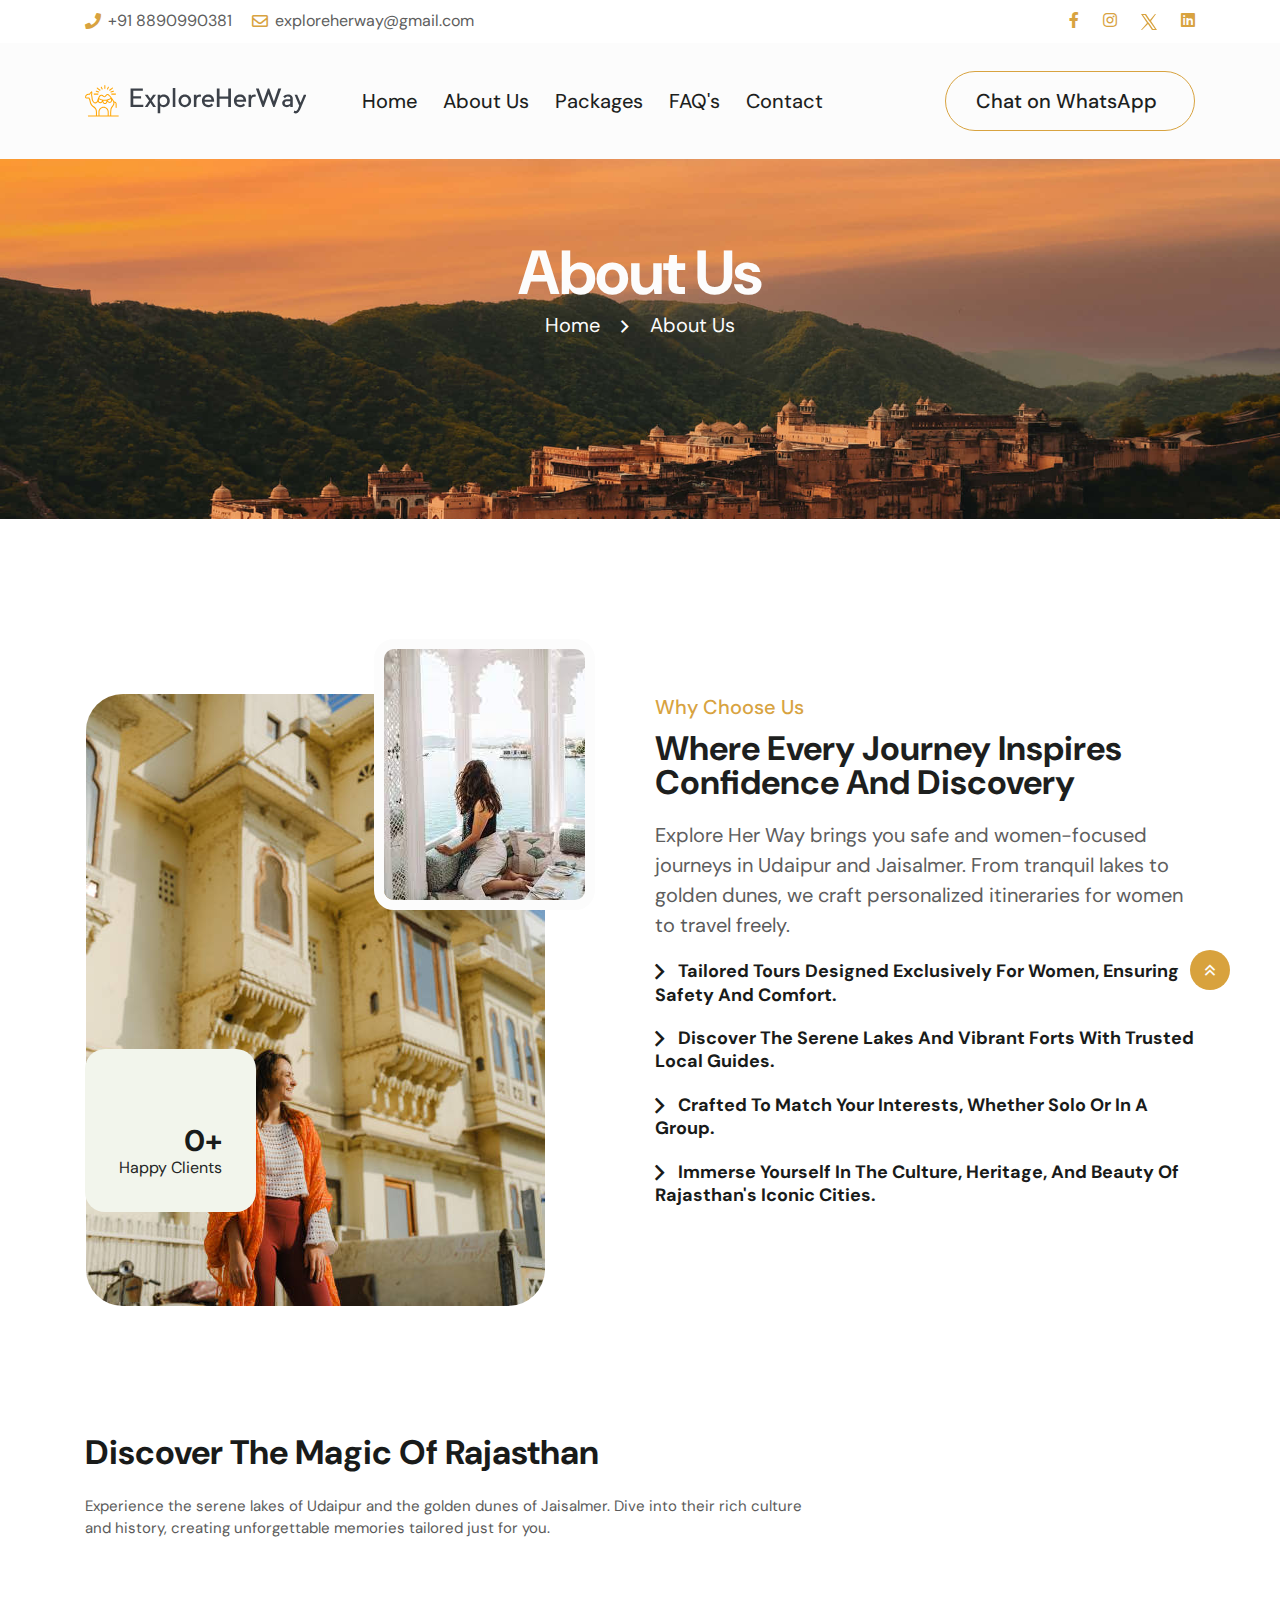
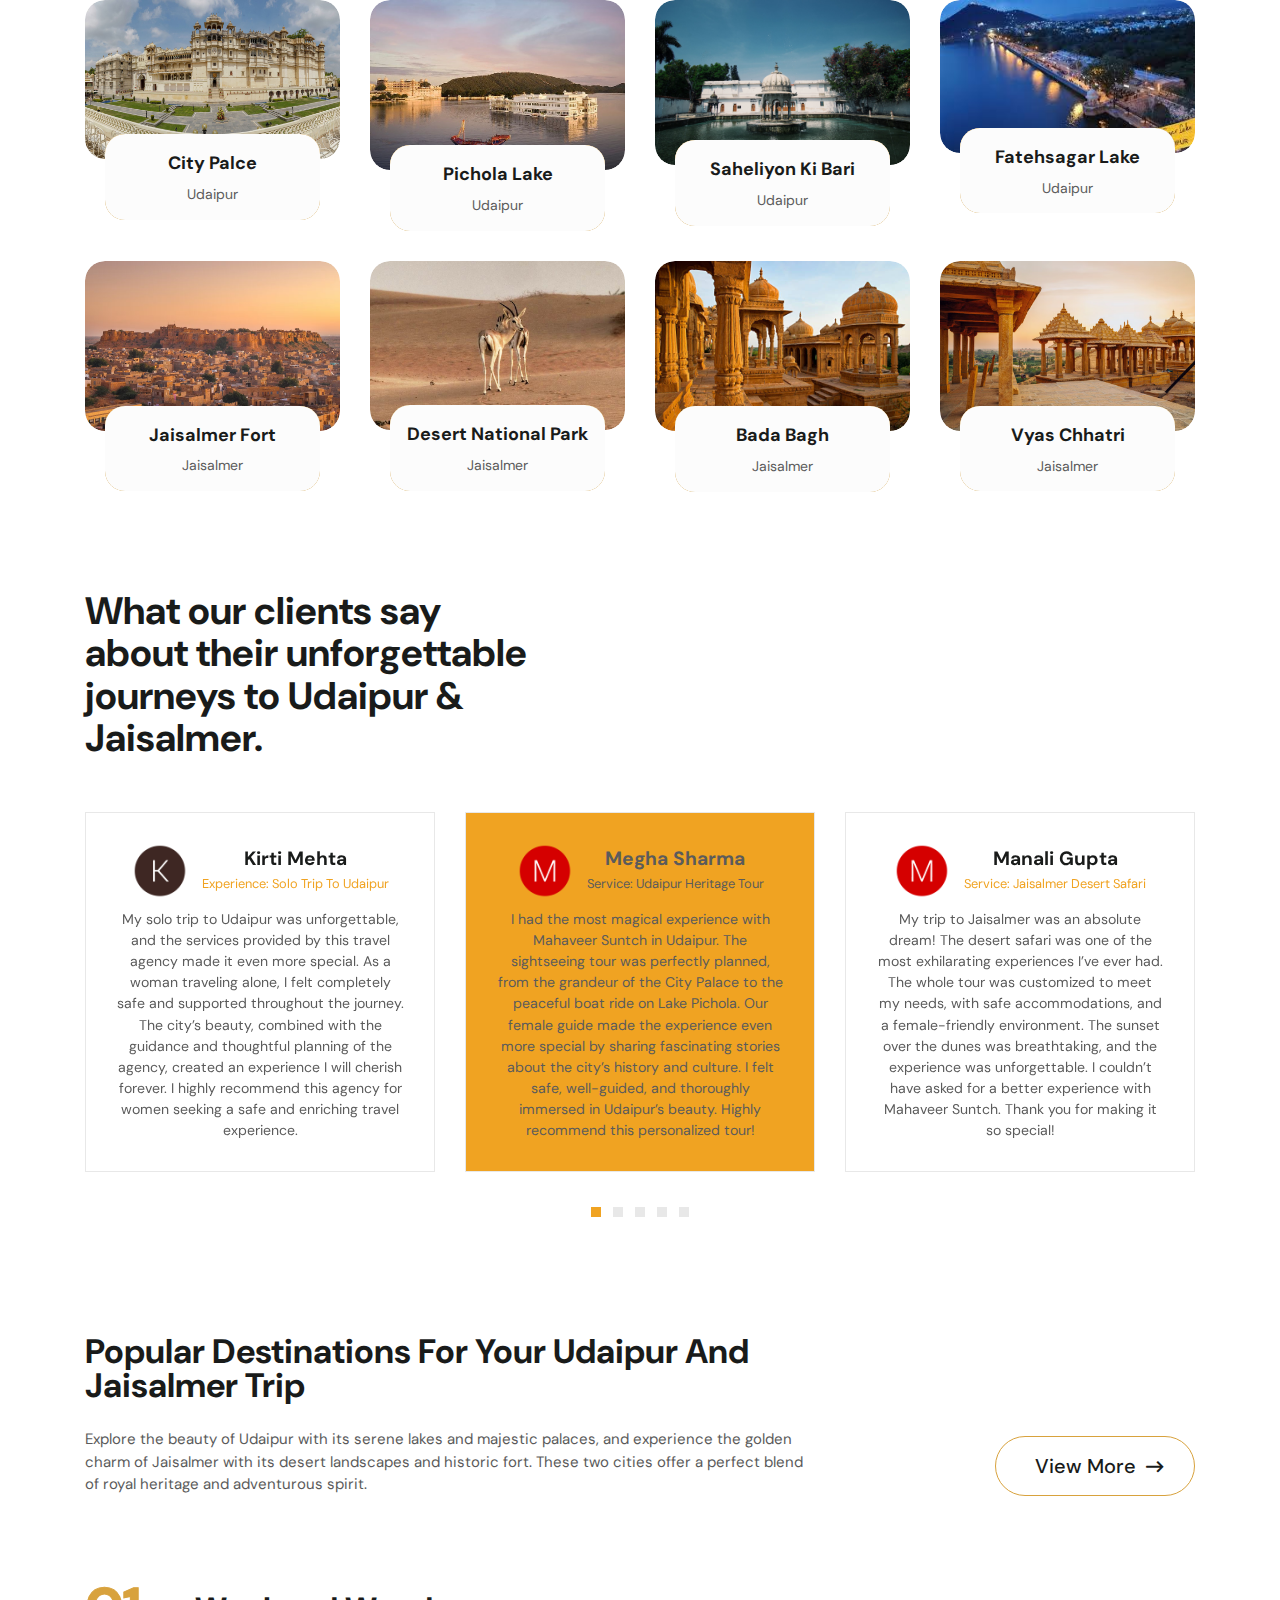
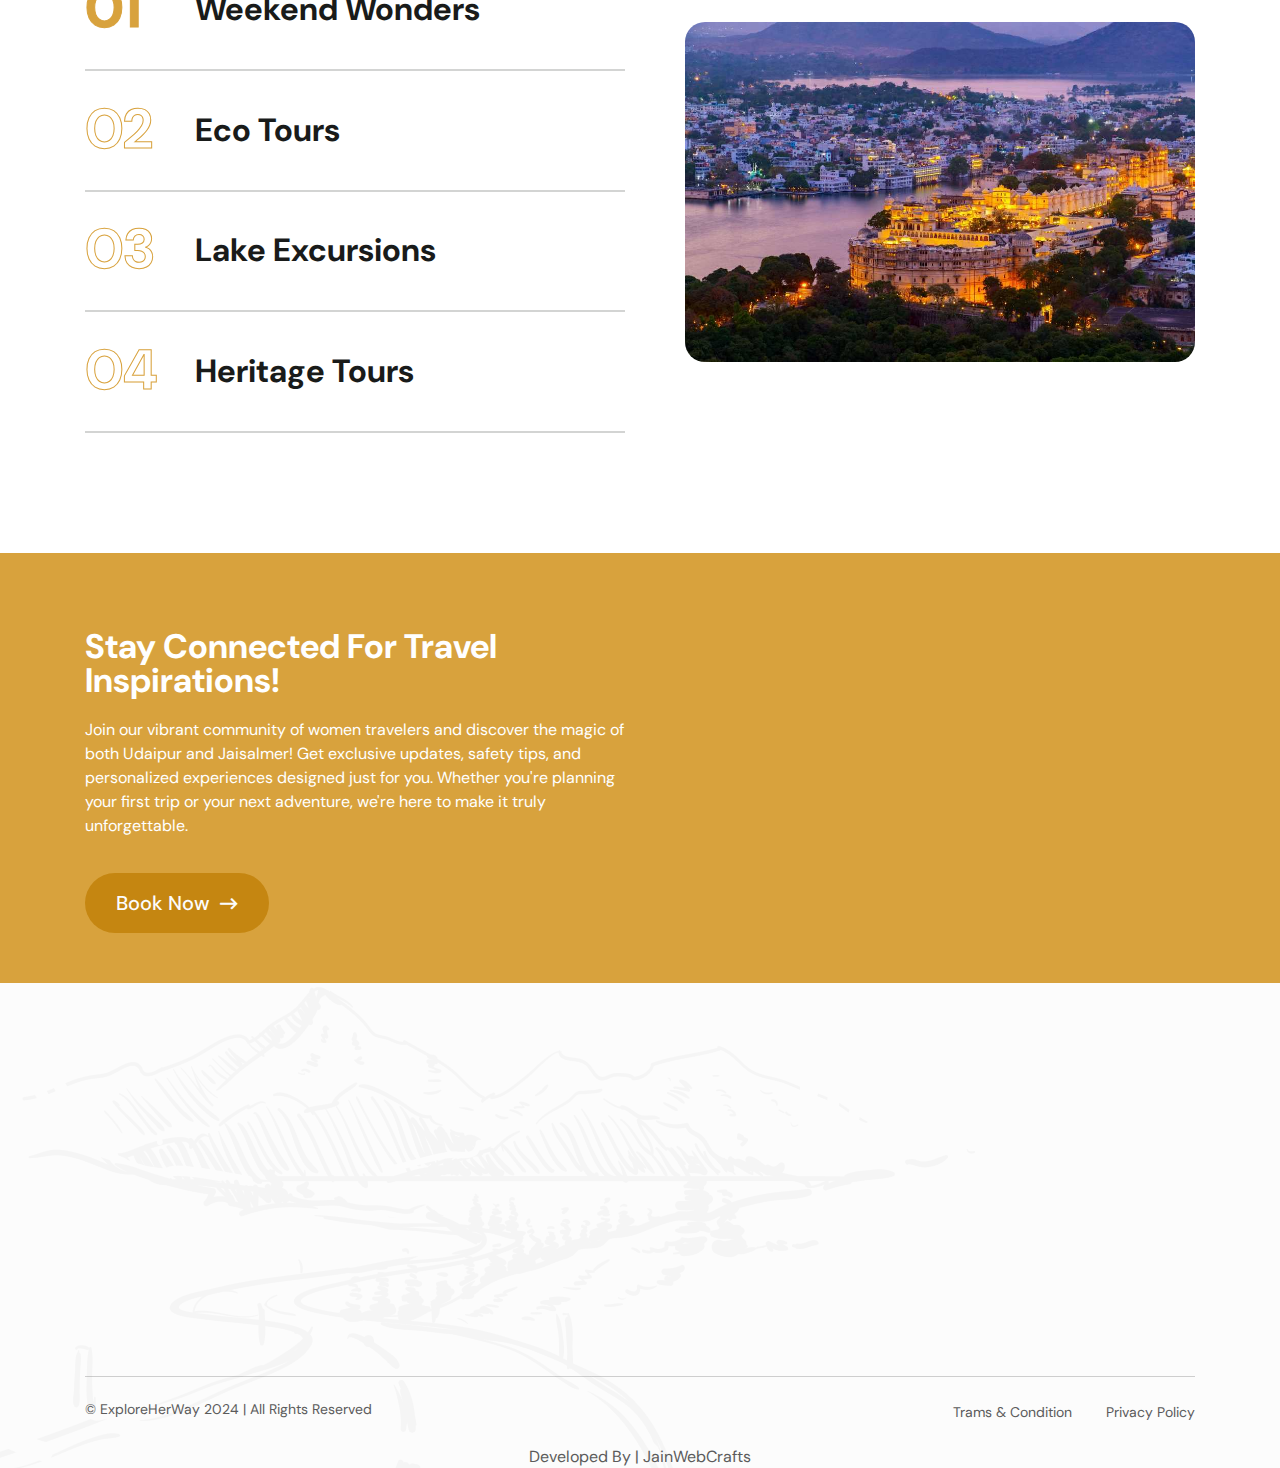
==== commit 12ac77cd: "added" ====
--- a/about.html
+++ b/about.html
@@ -288,17 +288,17 @@
        <!-- about-area-end -->
  
        <!-- destination-area-start -->
-       <div class="tr-destination-area tr-destination-style-2 pt-120">
+       <div class="tr-destination-area tr-destination-style-2 pt-10">
          <div class="container">
            <div class="tr-destination-title-wrap mb-60">
              <div class="row align-items-end">
                <div class="col-xl-8 col-lg-7 col-md-8">
                  <div class="tr-destination-title-box">
                    <h3 class="tr-section-title mb-25">
-                     Discover the Magic of Udaipur with Us
+                    Discover the Magic of Rajasthan
                    </h3>
                    <p>
-                    Explore Udaipur’s breathtaking lakes and rich culture with us, and create unforgettable memories tailored just for you!
+                    Experience the serene lakes of Udaipur and the golden dunes of Jaisalmer. Dive into their rich culture and history, creating unforgettable memories tailored just for you.
                    </p>
                  </div>
                </div>
@@ -455,103 +455,164 @@
        <!-- destination-area-end -->
  
        <!-- testimonial-area-start -->
-       <div class="tr-testimonial-area tr-testimonial-inner-style tr-testimonial-bg tr-testimonial-mlr">
-          <div class="container">
-             <div class="tr-testimonial-title-wrap mb-55">
-                <div class="row align-items-end">
-                   <div class="col-xl-8 col-lg-6 col-md-6">
-                      <div class="tr-testimonial-title-box">
-                         <h3 class="tr-section-title mb-25">What Clients Say!</h3>
-                         <p class="mb-0">  Whether you're seeking a peaceful getaway or an enriching cultural journey, we’re here to make your experiences in both Udaipur and Jaisalmer truly unforgettable</p>
-                      </div>
-                   </div>
-                   <!-- <div class="col-xl-4 col-lg-6 col-md-6">
-                      <div class="tr-testimonial-btn text-md-end">
-                         <a class="tr-btn" href="#">View More<i class="fa-sharp fa-regular fa-arrow-right-long"></i></a>
-                      </div>
-                   </div> -->
-                </div>
-             </div>
-             <div class="row align-items-center">
-                <div class="col-xl-4 col-lg-4">
-                   <div class="tr-testimonial-left tr-slider-nav fix">
-                      <div class="tr-testimonial-author-wrap d-flex align-items-center mb-20">
-                         <div class="tr-testimonial-author-thumb">
-                            <img src="images/women1.jpg" alt="">
-                         </div>
-                         <div class="tr-testimonial-author-info">
-                            <h5 class="tr-testimonial-author-title">Priya Sharma</h5>
-                            <span>Nursing Assistant</span>
-                         </div>
-                      </div>
-                      <div class="tr-testimonial-author-wrap d-flex align-items-center mb-20">
-                         <div class="tr-testimonial-author-thumb">
-                            <img src="images/w2.jpg" alt="">
-                         </div>
-                         <div class="tr-testimonial-author-info">
-                            <h5 class="tr-testimonial-author-title">Suhani Mehta</h5>
-                            <span>Web Designer</span>
-                         </div>
-                      </div>
-                      <div class="tr-testimonial-author-wrap d-flex align-items-center mb-20">
-                         <div class="tr-testimonial-author-thumb">
-                            <img src="images/w3.jpeg" alt="">
-                         </div>
-                         <div class="tr-testimonial-author-info">
-                            <h5 class="tr-testimonial-author-title">Himanshi Rathore</h5>
-                            <span>Assistant Professor</span>
-                         </div>
-                      </div>
-                      <div class="tr-testimonial-author-wrap d-flex align-items-center mb-20">
-                         <div class="tr-testimonial-author-thumb">
-                            <img src="images/w4.jpg" alt="">
-                         </div>
-                         <div class="tr-testimonial-author-info">
-                            <h5 class="tr-testimonial-author-title">Neha Gupta</h5>
-                            <span>President of Sales</span>
-                         </div>
-                      </div>
-                   </div>
-                </div>
-                <div class="col-xl-8 col-lg-8">
-                   <div class="tr-testimonial-content-wrap tr-slider-for">
-                      <div class="tr-testimonial-content">
-                         <span class="tr-testimonial-quote">
-                            <svg width="65" height="47" viewBox="0 0 65 47" fill="none" xmlns="http://www.w3.org/2000/svg">
-                               <path d="M65 18.8577H51.0714L60.3572 0.286392H46.4287L37.1429 18.8577V46.7148H65V18.8577ZM27.8571 46.7148V18.8577H13.9286L23.2143 0.286392H9.28577L0 18.8577V46.7148H27.8571Z" fill="currentcolor"></path>
-                               </svg>
-                         </span>
-                         <p>“I had an unforgettable experience exploring the cultural richness of Udaipur with this amazing service. The personalized itinerary made sure I saw all the best spots, from the serene lakes to the majestic palaces, and I felt safe throughout the journey. Highly recommended for solo female travelers!”</p>
-                      </div>
-                      <div class="tr-testimonial-content">
-                         <span class="tr-testimonial-quote">
-                            <svg width="65" height="47" viewBox="0 0 65 47" fill="none" xmlns="http://www.w3.org/2000/svg">
-                               <path d="M65 18.8577H51.0714L60.3572 0.286392H46.4287L37.1429 18.8577V46.7148H65V18.8577ZM27.8571 46.7148V18.8577H13.9286L23.2143 0.286392H9.28577L0 18.8577V46.7148H27.8571Z" fill="currentcolor"></path>
-                               </svg>
-                         </span>
-                         <p>  “My trip to Jaisalmer was an adventure I’ll cherish forever. The guides were knowledgeable, and the services were tailored perfectly to my interests. Exploring the golden city with local insights made the experience so much more meaningful!”</p>
-                      </div>
-                      <div class="tr-testimonial-content">
-                         <span class="tr-testimonial-quote">
-                            <svg width="65" height="47" viewBox="0 0 65 47" fill="none" xmlns="http://www.w3.org/2000/svg">
-                               <path d="M65 18.8577H51.0714L60.3572 0.286392H46.4287L37.1429 18.8577V46.7148H65V18.8577ZM27.8571 46.7148V18.8577H13.9286L23.2143 0.286392H9.28577L0 18.8577V46.7148H27.8571Z" fill="currentcolor"></path>
-                               </svg>
-                         </span>
-                         <p>  “Traveling to both Udaipur and Jaisalmer was a dream come true, thanks to this company. The entire experience, from booking to the excursions, was smooth and stress-free. I felt empowered and connected with the culture in ways I never imagined.”</p>
-                      </div>
-                      <div class="tr-testimonial-content">
-                         <span class="tr-testimonial-quote">
-                            <svg width="65" height="47" viewBox="0 0 65 47" fill="none" xmlns="http://www.w3.org/2000/svg">
-                               <path d="M65 18.8577H51.0714L60.3572 0.286392H46.4287L37.1429 18.8577V46.7148H65V18.8577ZM27.8571 46.7148V18.8577H13.9286L23.2143 0.286392H9.28577L0 18.8577V46.7148H27.8571Z" fill="currentcolor"></path>
-                               </svg>
-                         </span>
-                         <p> “I traveled with a group of friends, and we loved how everything was well-planned and organized. The guides were excellent, the destinations were stunning, and we felt safe and well taken care of at all times. A perfect way to explore Rajasthan!”</p>
-                      </div>
-                   </div>
-                </div>
-             </div>
-          </div>
-       </div>
+       <div class="our-testimonial our-testimonial-about">
+        <div class="container">
+          <div class="row section-row align-items-center">
+            <div class="col-lg-5">
+              <!-- Section Title Start -->
+              <div class="section-title">
+                <!-- <h3 class="wow fadeInUp">testimonials</h3> -->
+                <h2 class="text-anime-style-3" data-cursor="-opaque">
+                  What our clients say about their unforgettable journeys to Udaipur & Jaisalmer.
+                </h2>
+              </div>
+              <!-- Section Title End -->
+            </div>
+  
+            <div class="col-lg-7">
+              <!-- Section Title Content Start -->
+              <div
+                class="section-title-content wow fadeInUp"
+                data-wow-delay="0.25s"
+              >
+                <p>
+                  At our Agency, we curate personalized travel experiences exclusively for women. Whether you’re exploring the romantic city of Udaipur or the majestic golden city of Jaisalmer, our expert guides ensure that your journey is safe, enriching, and unforgettable. We are committed to offering experiences that embrace the culture, history, and serenity of these magical destinations.
+                </p>
+              </div>
+              <!-- Section Title Content End -->
+            </div>
+          </div>
+  
+          <div class="row">
+            <div class="col-lg-12">
+              <div class="testimonial-slider">
+                <div class="swiper">
+                  <div class="swiper-wrapper" data-cursor-text="Drag">
+                    
+                    <!-- Testimonial Slide Start - Ground Mounted Solar -->
+                    <div class="swiper-slide">
+                      <div class="testimonial-item">
+                        <div class="testimonial-header">
+                          <div class="author-image">
+                            <figure class="image-anime">
+                              <img src="images/M.png" alt="" />
+                            </figure>
+                          </div>
+                          <div class="author-content">
+                            <h2>Megha Sharma</h2>
+                      <p>Service: Udaipur Heritage Tour</p>
+                          </div>
+                        </div>
+                        <div class="testimonial-body">
+                          <p>
+                            I had the most magical experience with Mahaveer Suntch in Udaipur. The sightseeing tour was perfectly planned, from the grandeur of the City Palace to the peaceful boat ride on Lake Pichola. Our female guide made the experience even more special by sharing fascinating stories about the city’s history and culture. I felt safe, well-guided, and thoroughly immersed in Udaipur’s beauty. Highly recommend this personalized tour!
+                          </p>
+                        </div>
+                      </div>
+                    </div>
+                    <!-- Testimonial Slide End -->
+          
+                    <!-- Testimonial Slide Start - Residential Solar 1 -->
+                    <div class="swiper-slide">
+                      <div class="testimonial-item">
+                        <div class="testimonial-header">
+                          <div class="author-image">
+                            <figure class="image-anime">
+                              <img src="images/M.png" alt="" />
+                            </figure>
+                          </div>
+                          <div class="author-content">
+                            <h2>Manali Gupta</h2>
+                            <p>Service: Jaisalmer Desert Safari</p>
+                          </div>
+                        </div>
+                        <div class="testimonial-body">
+                          <p>
+                            My trip to Jaisalmer was an absolute dream! The desert safari was one of the most exhilarating experiences I’ve ever had. The whole tour was customized to meet my needs, with safe accommodations, and a female-friendly environment. The sunset over the dunes was breathtaking, and the experience was unforgettable. I couldn’t have asked for a better experience with Mahaveer Suntch. Thank you for making it so special!
+                          </p>
+                        </div>
+                      </div>
+                    </div>
+                    <!-- Testimonial Slide End -->
+          
+                    <!-- Testimonial Slide Start - Residential Solar 2 -->
+                    <div class="swiper-slide">
+                      <div class="testimonial-item">
+                        <div class="testimonial-header">
+                          <div class="author-image">
+                            <figure class="image-anime">
+                              <img src="images/K.png" alt="" />
+                            </figure>
+                          </div>
+                          <div class="author-content">
+                            <h2>Khushi Verma</h2>
+                      <p>Service: Udaipur Women’s Retreat</p>
+                          </div>
+                        </div>
+                        <div class="testimonial-body">
+                          <p>
+                            The Women’s Retreat in Udaipur was a rejuvenating experience. From visiting serene temples to exploring the art and culture of the region, every moment was well-planned and catered to the unique needs of female travelers. The group felt like a close-knit community, and the experience was so empowering. I felt safe and supported throughout my journey. A truly transformative experience thanks to Mahaveer Suntch.
+                          </p>
+                        </div>
+                      </div>
+                    </div>
+                    <!-- Testimonial Slide End -->
+          
+                    <!-- Testimonial Slide Start - Industrial Solar 1 -->
+                    <div class="swiper-slide">
+                      <div class="testimonial-item">
+                        <div class="testimonial-header">
+                          <div class="author-image">
+                            <figure class="image-anime">
+                              <img src="images/V.png" alt="" />
+                            </figure>
+                          </div>
+                          <div class="author-content">
+                            <h2>Vaishali Patel</h2>
+                            <p>Service: Jaisalmer Cultural Exploration</p>
+                          </div>
+                        </div>
+                        <div class="testimonial-body">
+                          <p>
+                            My cultural exploration of Jaisalmer with Mahaveer Suntch was unforgettable. From visiting ancient forts to exploring the intricate havelis, the trip was packed with history and cultural gems. I felt completely at ease with the all-female guide group, and the entire experience was seamless. It’s a must-do for any woman traveler looking for a rich cultural experience.
+                          </p>
+                        </div>
+                      </div>
+                    </div>
+                    <!-- Testimonial Slide End -->
+          
+                    <!-- Testimonial Slide Start - Industrial Solar 2 -->
+                    <div class="swiper-slide">
+                      <div class="testimonial-item">
+                        <div class="testimonial-header">
+                          <div class="author-image">
+                            <figure class="image-anime">
+                              <img src="images/K.png" alt="" />
+                            </figure>
+                          </div>
+                          <div class="author-content">
+                            <h2>Kirti Mehta</h2>
+                            <p>Experience: Solo Trip to Udaipur</p>
+                          </div>
+                        </div>
+                        <div class="testimonial-body">
+                          <p>
+                            My solo trip to Udaipur was unforgettable, and the services provided by this travel agency made it even more special. As a woman traveling alone, I felt completely safe and supported throughout the journey. The city’s beauty, combined with the guidance and thoughtful planning of the agency, created an experience I will cherish forever. I highly recommend this agency for women seeking a safe and enriching travel experience.
+                          </p>
+                        </div>
+                      </div>
+                    </div>
+                    <!-- Testimonial Slide End -->
+          
+                  </div>
+                  <div class="swiper-pagination"></div>
+                </div>
+              </div>
+            </div>
+          </div>
+          
+        </div>
+      </div>
  
        <!-- destination-area-start -->
        <div class="tr-destination-area pt-85 pb-120">
--- a/css/style.css
+++ b/css/style.css
@@ -18,6 +18,13 @@
   --tr-theme-1: rgb(216, 162, 61);
   --tr-theme-2: rgb(197, 134, 17);
   --tr-border-1: #EEEEEE;
+  --accent-color: #F0A322;
+  --divider-color	: #E8E8E8;	
+	--dark-divider-color: #ffffff20;
+  --primary-color			: #0E0D1B;
+	--secondary-color		: #F2F4E9;
+	--text-color			: #737577;
+  --error-color			: rgb(230, 87, 87);
 }
 
 @media (min-width: 1400px) {
@@ -577,6 +584,36 @@
     transform: translateX(0%);
   }
 }
+
+@media (max-width:1400px) {
+  .destination-btn i{
+    top: 83px;
+    left: 140px;
+  } 
+}
+
+@media (max-width:570px) {
+  .destination-btn i{
+    top: 83px;
+    left: 58%;
+  }
+}
+
+@media (max-width:420px) {
+  .destination-btn i{
+    left: 60%;
+  }
+}
+
+@media (max-width:330px) {
+  .destination-btn i{
+    top: 83px;
+    left: 160px;
+  }
+  
+}
+
+
 /*--- preloader ---*/
 .dark #preloader {
   background-color: var(--tr-theme-1);
@@ -693,9 +730,9 @@
   background: var(--tr-theme-2);
 }
 
-.grey-bg {
+/* .grey-bg {
   background: var(--tr-grey-1);
-}
+} */
 
 .body-overlay {
   position: fixed;
@@ -4307,25 +4344,7 @@
 .tr-subscribe-thumb-box {
   margin-bottom: -1px;
 }
-.tr-subscribe-shape-1 {
-  position: absolute;
-  top: 50%;
-  right: 0;
-  z-index: -1;
-  transform: translateY(-50%);
-}
-.tr-subscribe-shape-2 {
-  position: absolute;
-  right: 0;
-  bottom: 0;
-  z-index: -1;
-}
-.tr-subscribe-shape-3 {
-  position: absolute;
-  left: 0;
-  bottom: 0;
-  z-index: -1;
-}
+
 .tr-subscribe-style-2.tr-subscribe-bg {
   border-radius: 0;
   padding: 37px 0 0 0;
@@ -4369,7 +4388,9 @@
   }
 }
 .tr-subscribe-style-2 .tr-subscribe-left {
-  margin-bottom: 120px;
+  margin-bottom: 50px;
+  margin-top: 40px;
+
 }
 @media only screen and (min-width: 768px) and (max-width: 991px), (max-width: 767px) {
   .tr-subscribe-style-2 .tr-subscribe-left {
@@ -4382,13 +4403,17 @@
 /*----------------------------------------*/
 .tr-adventure-item {
   padding: 60px 40px;
+  display: flex;
+  flex-direction: column;
   padding-top: 65px;
   border-radius: 30px;
   position: relative;
   z-index: 1;
   background-repeat: no-repeat;
   background-size: cover;
-}
+  height: 100%;
+}
+
 .tr-adventure-item::after {
   position: absolute;
   content: "";
@@ -4411,6 +4436,8 @@
   margin-bottom: 40px;
 }
 
+
+
 /*----------------------------------------*/
 /*  03. about css start
 /*----------------------------------------*/
@@ -4688,9 +4715,12 @@
 /*----------------------------------------*/
 /*  22. testimonial css start
 /*----------------------------------------*/
+
+
+/* 
 .tr-testimonial-bg {
   padding: 120px 0;
-  padding-bottom: 395px;
+  padding-bottom: 35px;
   border-radius: 40px;
   background-color: var(--tr-common-white);
 }
@@ -4699,7 +4729,7 @@
   margin: 0px 60px;
   height: 708px;
   margin-bottom: 5vw;
-  margin-top: -7vw;
+  margin-top: 4vw;
 }
 
 .tr-testimonial-quote {
@@ -4894,6 +4924,284 @@
   padding: 120px 0;
   padding-bottom: 190px;
   background-color: var(--tr-grey-1);
+}
+
+ */
+
+ /* Section: What Clients Say */
+/* .clients-say {
+  text-align: center;
+  background: #f8fafc;
+  padding: 50px 20px;
+}
+
+.clients-say h2 {
+  font-size: 2.5rem;
+  color: #162527;
+  margin-bottom: 10px;
+}
+
+.clients-say .section-description {
+  font-size: 1.2rem;
+  color: #555;
+  margin-bottom: 30px;
+  max-width: 600px;
+  margin-left: auto;
+  margin-right: auto;
+  line-height: 1.6;
+}
+
+/* Slider container */
+/* .slider-container {
+  overflow: hidden;
+  width: 100%;
+  position: relative;
+} */
+
+/* Slider */
+/* .slider {
+  display: flex;
+  gap: 30px;
+  animation: scroll 20s linear infinite;
+  width: fit-content;
+} */
+
+/* Testimonial card */
+/* .testimonial-card {
+  flex: 0 0 320px;
+  background: white;
+  border-radius: 10px;
+  box-shadow: 0 4px 10px rgba(0, 0, 0, 0.1);
+  padding: 20px;
+  text-align: left;
+  transition: transform 0.3s ease, box-shadow 0.3s ease;
+}
+
+.testimonial-card h3 {
+  font-size: 1.5rem;
+  color: #162527;
+  margin-bottom: 15px;
+}
+
+.testimonial-card p {
+  font-size: 1rem;
+  line-height: 1.5;
+  color: #444;
+} */
+
+/* Hover effect */
+/* .testimonial-card:hover {
+  transform: scale(1.05);
+  box-shadow: 0 8px 16px rgba(0, 0, 0, 0.2);
+} */
+
+/* Animation for infinite scrolling */
+/* @keyframes scroll {
+  0% {
+    transform: translateX(0);
+  }
+  100% {
+    transform: translateX(-100%);
+  }
+} */
+
+/* Mobile responsiveness */
+/* @media (max-width: 768px) {
+  .testimonial-card {
+    flex: 0 0 90%;
+  }
+  .slider {
+    gap: 20px;
+  }
+} */
+ 
+.our-testimonial{
+	position: relative;
+	background: url('../images/squre-bg-img.svg') no-repeat right bottom;
+	background-size: auto;
+	padding: 30px 0 70px;
+  margin-bottom: 40px;
+}
+
+.our-testimonial-about{
+    top: 83px;
+}
+
+.section-row{
+  position: relative;
+  top: -45px;
+  /* background-color: rebeccapurple; */
+}
+
+.section-row h2{
+    font-size: 3vw;
+}
+
+.section-row p{
+  font-size: 1.1vw;
+}
+
+.our-testimonial .swiper-wrapper{
+	cursor: none;
+}
+
+.testimonial-item{
+	position: relative;
+	border: 1px solid var(--divider-color);
+	padding: 30px;
+	transition: all 0.4s ease-in-out;
+	overflow: hidden;
+}
+
+.testimonial-item::before{
+    content: '';
+    position: absolute;
+    left: 0;
+    right: 0;
+    top: 100%;
+    border-radius: 0px;
+    background: var(--accent-color);
+    transition: all 0.5s ease-in-out;
+    height: 100%;
+    z-index: -1;
+}
+
+.testimonial-slider .swiper-slide.swiper-slide-active .testimonial-item::before{
+    top: 0;
+}
+
+.testimonial-header{
+	display: flex;
+	align-items: center;
+	margin-bottom: 10px;
+}
+
+.author-image{
+	width: 56px;
+	height: 56px;
+	margin-right: 14px;
+}
+
+.author-image figure,
+.author-image img{
+	border-radius: 100%;
+}
+
+.author-content{
+	width: calc(100% - 70px);
+}
+
+.author-content h2{
+	font-size: 1.5vw;
+	text-transform: capitalize;
+	margin-bottom: 5px;
+	transition: all 0.3s ease-in-out;
+}
+
+.testimonial-slider .swiper-slide.swiper-slide-active .author-content h2{
+	color: var(--white-color);
+}
+
+.author-content p{
+	color: var(--accent-color);
+	text-transform: capitalize;
+	margin: 0;
+	transition: all 0.3s ease-in-out;
+  font-size: 1vw;
+}
+
+.testimonial-slider .swiper-slide.swiper-slide-active .author-content p{
+	color: var(--white-color);
+}
+
+.testimonial-body p{
+	margin: 0;
+	font-weight: normal;
+	transition: all 0.3s ease-in-out;
+  font-size: 1.1vw;
+}
+
+.testimonial-slider .swiper-slide.swiper-slide-active .testimonial-body p{
+	color: var(--white-color);
+}
+
+.testimonial-slider .swiper-pagination{
+	position: relative;
+	text-align: center;
+	bottom: 0px;
+	margin-top: 30px;
+}
+
+.testimonial-slider .swiper-pagination .swiper-pagination-bullet{
+	height: 10px;
+	width: 10px;
+	border-radius: 0;
+	background-color: var(--divider-color);
+	opacity: 1;
+	margin: 0px 6px;
+}
+
+.testimonial-slider .swiper-pagination .swiper-pagination-bullet-active{
+	background-color: var(--accent-color);
+	opacity: 1;
+}
+
+/* Testimonial Section Responsive Fix */
+.our-testimonial .testimonial-slider {
+  width: 100%;
+  overflow: hidden;
+  position: relative;
+}
+
+/* Ensure proper SwiperJS behavior */
+.our-testimonial .swiper-wrapper {
+  display: flex;
+  align-items: center;
+}
+
+/* Testimonial Cards Proper Alignment */
+.testimonial-item {
+  display: flex;
+  flex-direction: column;
+  align-items: center;
+  text-align: center;
+  border: 1px solid var(--divider-color);
+  padding: 30px;
+  transition: all 0.4s ease-in-out;
+  overflow: hidden;
+  width: auto; /* Ensure proper width */
+}
+
+/* Make Sure Slides Adjust Properly */
+.our-testimonial .swiper-slide {
+  display: flex;
+  justify-content: center;
+  align-items: center;
+  width: auto; /* Prevent stretching */
+}
+
+/* Navigation Fix */
+.our-testimonial .slider-prev, .slider-next {
+  position: absolute;
+  top: 50%;
+  transform: translateY(-50%);
+  font-size: 24px;
+  cursor: pointer;
+  color: #333;
+  background: rgba(255, 255, 255, 0.7);
+  padding: 10px;
+  border-radius: 50%;
+  z-index: 10;
+}
+
+.our-testimonial .slider-prev { left: 10px; }
+.our-testimonial .slider-next { right: 10px; }
+
+/* Responsive Fix */
+@media (max-width: 992px) {
+  .testimonial-item {
+      padding: 20px;
+  }
 }
 
 /*----------------------------------------*/
@@ -5521,3 +5829,92 @@
 }
 
 /*# sourceMappingURL=style.css.map */
+
+
+/* Responsive Testimonial Section */
+@media (max-width: 1200px) {
+  .section-row h2 {
+      font-size: 4vw;
+  }
+  .section-row p {
+      font-size: 1.5vw;
+  }
+  .author-content h2 {
+      font-size: 2vw;
+  }
+  .author-content p {
+      font-size: 1.4vw;
+  }
+  .testimonial-body p {
+      font-size: 1.5vw;
+  }
+}
+
+@media (max-width: 992px) {
+  .section-row {
+      top: -30px;
+  }
+  .testimonial-item {
+      padding: 20px;
+  }
+  .author-image {
+      width: 48px;
+      height: 48px;
+  }
+  .author-content h2 {
+      font-size: 2.5vw;
+  }
+  .author-content p {
+      font-size: 1.8vw;
+  }
+  .testimonial-body p {
+      font-size: 1.8vw;
+  }
+}
+
+@media (max-width: 768px) {
+  .section-row h2 {
+      font-size: 5vw;
+  }
+  .section-row p {
+      font-size: 2vw;
+  }
+  .testimonial-item {
+      padding: 15px;
+  }
+  .author-content h2 {
+      font-size: 3vw;
+  }
+  .author-content p {
+      font-size: 2.2vw;
+  }
+  .testimonial-body p {
+      font-size: 2.5vw;
+  }
+}
+
+@media (max-width: 576px) {
+  .our-testimonial {
+      padding: 20px 0 50px;
+  }
+  .testimonial-item {
+      padding: 10px;
+  }
+  .author-image {
+      width: 40px;
+      height: 40px;
+  }
+  .author-content h2 {
+      font-size: 3.5vw;
+  }
+  .author-content p {
+      font-size: 2.5vw;
+  }
+  .testimonial-body p {
+      font-size: 3vw;
+  }
+
+  .our-testimonial .slider-prev { left: 10px; }
+.our-testimonial .slider-next { right: 10px; }
+}
+
